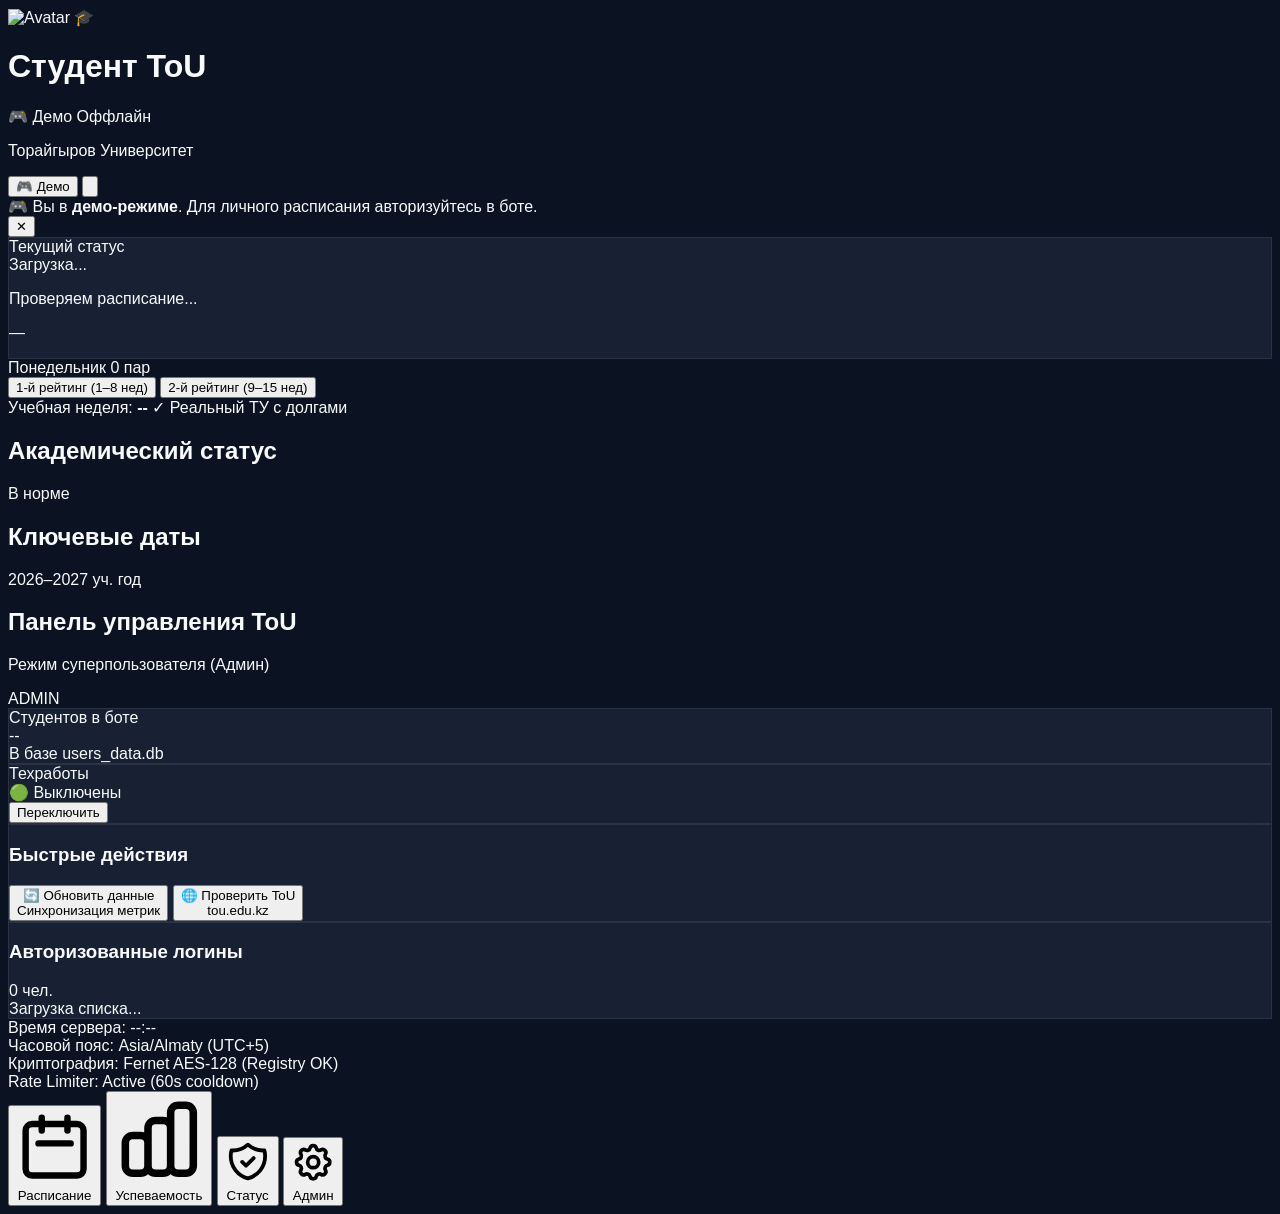
==== webapp/index.html @ a068010b "feat: add webapp server and frontend interface with mock data" ====
<!DOCTYPE html>
<html lang="ru" class="dark">
<head>
  <meta charset="UTF-8">
  <meta name="viewport" content="width=device-width, initial-scale=1.0, maximum-scale=1.0, user-scalable=no, viewport-fit=cover">
  <title>ToU Bot — Студенческий портал</title>
  
  <!-- Telegram WebApp JS SDK -->
  <script src="https://telegram.org/js/telegram-web-app.js"></script>

  <!-- Tailwind CSS CDN -->
  <script src="https://cdn.tailwindcss.com"></script>
  <script>
    tailwind.config = {
      darkMode: 'class',
      theme: {
        extend: {
          colors: {
            tgBg: 'var(--tg-theme-bg-color, #0f172a)',
            tgSecBg: 'var(--tg-theme-secondary-bg-color, #1e293b)',
            tgText: 'var(--tg-theme-text-color, #f8fafc)',
            tgHint: 'var(--tg-theme-hint-color, #94a3b8)',
            tgLink: 'var(--tg-theme-link-color, #10b981)',
            tgButton: 'var(--tg-theme-button-color, #10b981)',
            tgButtonText: 'var(--tg-theme-button-text-color, #ffffff)',
          }
        }
      }
    }
  </script>

  <style>
    /* Плавные переходы и стилизация под нативное мобильное приложение */
    body {
      background-color: var(--tg-theme-bg-color, #0b1322);
      color: var(--tg-theme-text-color, #f8fafc);
      font-family: -apple-system, BlinkMacSystemFont, "Segoe UI", Roboto, Helvetica, Arial, sans-serif;
      -webkit-tap-highlight-color: transparent;
      user-select: none;
    }
    .scrollbar-none::-webkit-scrollbar {
      display: none;
    }
    .scrollbar-none {
      -ms-overflow-style: none;
      scrollbar-width: none;
    }
    .glass-card {
      background: rgba(30, 41, 59, 0.7);
      backdrop-filter: blur(12px);
      border: 1px solid rgba(255, 255, 255, 0.08);
    }
    .glass-card-active {
      background: linear-gradient(135deg, rgba(16, 185, 129, 0.15), rgba(6, 95, 70, 0.25));
      border: 1px solid rgba(16, 185, 129, 0.4);
      box-shadow: 0 0 20px rgba(16, 185, 129, 0.15);
    }
  </style>
</head>
<body class="min-h-screen flex flex-col pb-20">

  <!-- ==================== ВЕРХНЯЯ ШАПКА ==================== -->
  <header class="sticky top-0 z-30 px-4 pt-3 pb-2 bg-slate-900/90 backdrop-blur-md border-b border-slate-800 flex items-center justify-between">
    <div class="flex items-center space-x-3">
      <div id="headerAvatarContainer" class="w-10 h-10 rounded-xl bg-gradient-to-tr from-emerald-600 to-teal-400 flex items-center justify-center shadow-lg shadow-emerald-500/20 overflow-hidden relative border border-emerald-400/30">
        <img id="headerAvatarImg" src="" alt="Avatar" class="w-full h-full object-cover hidden" />
        <span id="headerAvatarFallback" class="text-xl select-none">🎓</span>
      </div>
      <div>
        <div class="flex items-center space-x-1.5">
          <h1 class="font-bold text-base leading-tight text-white" id="headerStudentName">Студент ToU</h1>
          <span id="demoBadge" class="hidden text-[10px] font-bold px-2 py-0.5 rounded-full bg-emerald-500/20 text-emerald-300 border border-emerald-500/40">🎮 Демо</span>
          <span id="offlineBadge" class="hidden text-[10px] font-semibold px-1.5 py-0.5 rounded bg-amber-500/20 text-amber-300 border border-amber-500/30">Оффлайн</span>
        </div>
        <p class="text-xs text-slate-400" id="headerSubtext">Торайгыров Университет</p>
      </div>
    </div>
    <div class="flex items-center space-x-2">
      <button id="btnToggleDemo" class="text-[11px] font-semibold px-2.5 py-1.5 rounded-xl bg-slate-800 border border-slate-700/60 text-slate-300 hover:text-white active:scale-95 transition-all flex items-center space-x-1" title="Переключить режим Демо / Мой аккаунт">
        <span id="demoIcon">🎮</span>
        <span id="demoBtnLabel">Демо</span>
      </button>
      <button id="btnRefresh" class="w-9 h-9 rounded-xl bg-slate-800 border border-slate-700/60 flex items-center justify-center text-slate-300 active:scale-95 transition-all">
        <svg id="refreshIcon" class="w-4 h-4 transition-transform duration-500" fill="none" stroke="currentColor" viewBox="0 0 24 24">
          <path stroke-linecap="round" stroke-linejoin="round" stroke-width="2" d="M4 4v5h.582m15.356 2A8.001 8.001 0 004.582 9m0 0H9m11 11v-5h-.581m0 0a8.003 8.003 0 01-15.357-2m15.357 2H15"></path>
        </svg>
      </button>
    </div>
  </header>

  <!-- ==================== ГЛАВНЫЙ КОНТЕНТ ==================== -->
  <main class="flex-1 px-4 pt-3 space-y-4 max-w-lg mx-auto w-full">

    <!-- ДЕМО-ПЛАШКА (ВИДНА ТОЛЬКО В ДЕМО-РЕЖИМЕ) -->
    <div id="demoNoticeBanner" class="hidden rounded-xl p-2.5 bg-gradient-to-r from-emerald-950/70 via-slate-900 to-slate-900 border border-emerald-500/40 flex items-center justify-between text-xs">
      <div class="flex items-center space-x-2 text-emerald-300">
        <span>🎮</span>
        <span class="text-[11px]">Вы в <b>демо-режиме</b>. Для личного расписания авторизуйтесь в боте.</span>
      </div>
      <button id="btnCloseDemoBanner" class="text-slate-400 hover:text-white px-1">✕</button>
    </div>

    <!-- БАННЕР ТЕКУЩЕЙ ПАРЫ (LIVE WIDGET) -->
    <div id="liveWidget" class="rounded-2xl p-4 glass-card transition-all">
      <div class="flex items-center justify-between mb-2">
        <div class="flex items-center space-x-2">
          <span class="flex h-2.5 w-2.5 relative">
            <span id="livePing" class="animate-ping absolute inline-flex h-full w-full rounded-full bg-emerald-400 opacity-75"></span>
            <span id="liveDot" class="relative inline-flex rounded-full h-2.5 w-2.5 bg-emerald-500"></span>
          </span>
          <span id="liveStatusTitle" class="text-xs font-semibold uppercase tracking-wider text-emerald-400">Текущий статус</span>
        </div>
        <span id="liveTimerBadge" class="text-xs font-medium px-2 py-0.5 rounded-full bg-slate-800 text-slate-300 border border-slate-700/60">Загрузка...</span>
      </div>
      <div id="liveMainContent">
        <p class="text-sm font-medium text-white" id="liveLessonTitle">Проверяем расписание...</p>
        <p class="text-xs text-slate-400 mt-1" id="liveLessonMeta">—</p>
      </div>
    </div>

    <!-- ТАБ 1: РАСПИСАНИЕ -->
    <section id="tabSchedule" class="tab-content space-y-3">
      <!-- Горизонтальная лента дней недели (Пн, Вт, Ср, Чт, Пт, Сб) -->
      <div class="flex space-x-2 overflow-x-auto scrollbar-none py-1 -mx-1 px-1" id="weekDaySelector">
        <!-- Кнопки дней генерируются динамически в app.js -->
      </div>

      <!-- Заголовок выбранного дня -->
      <div class="flex items-center justify-between text-xs text-slate-400 pt-1 px-1">
        <span id="selectedDayLabel" class="font-semibold text-slate-200">Понедельник</span>
        <span id="lessonsCountLabel">0 пар</span>
      </div>

      <!-- Список занятий выбранного дня -->
      <div id="lessonsList" class="space-y-2.5">
        <!-- Карточки пар генерируются динамически -->
      </div>
    </section>

    <!-- ТАБ 2: УСПЕВАЕМОСТЬ -->
    <section id="tabGrades" class="tab-content space-y-3 hidden">
      <!-- Переключатель рейтинга (1 рейтинг / 2 рейтинг) -->
      <div class="flex p-1 bg-slate-800/80 rounded-xl border border-slate-700/60">
        <button id="btnPart1" class="flex-1 py-1.5 text-xs font-semibold rounded-lg transition-all bg-emerald-500 text-white shadow-sm">
          1-й рейтинг (1–8 нед)
        </button>
        <button id="btnPart2" class="flex-1 py-1.5 text-xs font-semibold rounded-lg transition-all text-slate-400 hover:text-white">
          2-й рейтинг (9–15 нед)
        </button>
      </div>

      <!-- Информационная плашка текущей недели -->
      <div class="flex items-center justify-between text-xs px-2 py-2 rounded-xl bg-slate-800/40 border border-slate-800 text-slate-400">
        <span>Учебная неделя: <strong class="text-white" id="currentWeekNum">--</strong></span>
        <span class="text-[11px] text-emerald-400">✓ Реальный ТУ с долгами</span>
      </div>

      <!-- Список дисциплин -->
      <div id="gradesList" class="space-y-3">
        <!-- Карточки оценок генерируются динамически -->
      </div>
    </section>

    <!-- ТАБ 3: АКАДЕМИЧЕСКИЙ СТАТУС И ДАТЫ -->
    <section id="tabStatus" class="tab-content space-y-4 hidden">
      <!-- Блок статуса -->
      <div>
        <div class="flex items-center justify-between mb-2 px-1">
          <h2 class="text-xs font-bold uppercase tracking-wider text-slate-400">Академический статус</h2>
          <span id="statusOverallBadge" class="text-xs font-medium px-2 py-0.5 rounded-full bg-emerald-500/20 text-emerald-400 border border-emerald-500/30">В норме</span>
        </div>
        <div id="academicChecksGrid" class="grid grid-cols-2 gap-2">
          <!-- Карточки допуска, задолженностей, флюорографии -->
        </div>
      </div>

      <!-- Ключевые даты семестра -->
      <div>
        <div class="flex items-center justify-between mb-2 px-1">
          <h2 class="text-xs font-bold uppercase tracking-wider text-slate-400">Ключевые даты</h2>
          <span id="keyDatesAcademicYear" class="text-[11px] text-slate-500">2026–2027 уч. год</span>
        </div>
        <div id="keyDatesList" class="space-y-2">
          <!-- Таймлайн дат -->
        </div>
      </div>
    </section>

    <!-- ТАБ 4: ПАНЕЛЬ АДМИНИСТРАТОРА (Только для ADMIN_IDS) -->
    <section id="tabAdmin" class="tab-content space-y-4 hidden">
      <!-- Заголовок панели -->
      <div class="flex items-center justify-between px-1">
        <div>
          <h2 class="text-xs font-bold uppercase tracking-wider text-slate-400">Панель управления ToU</h2>
          <p class="text-[11px] text-emerald-400 font-medium">Режим суперпользователя (Админ)</p>
        </div>
        <span class="px-2 py-0.5 rounded text-[10px] font-mono bg-indigo-500/20 text-indigo-300 border border-indigo-500/30">ADMIN</span>
      </div>

      <!-- Метрики пользователей и сервера -->
      <div class="grid grid-cols-2 gap-3">
        <div class="p-3.5 rounded-2xl glass-card border border-slate-800">
          <div class="text-[11px] text-slate-400">Студентов в боте</div>
          <div class="text-2xl font-bold text-white mt-1" id="adminUsersCount">--</div>
          <div class="text-[10px] text-slate-500 mt-0.5">В базе users_data.db</div>
        </div>
        <div class="p-3.5 rounded-2xl glass-card border border-slate-800">
          <div class="text-[11px] text-slate-400">Техработы</div>
          <div class="text-xs font-bold mt-1.5" id="adminMaintBadge">
            <span class="text-emerald-400">🟢 Выключены</span>
          </div>
          <button id="adminToggleMaintBtn" class="mt-2 w-full py-1 text-[11px] font-semibold rounded-lg transition-all bg-slate-800 hover:bg-slate-700 text-slate-200 border border-slate-700">
            Переключить
          </button>
        </div>
      </div>

      <!-- Быстрые действия -->
      <div class="p-4 rounded-2xl glass-card space-y-3 border border-slate-800">
        <h3 class="text-xs font-bold uppercase tracking-wider text-slate-400">Быстрые действия</h3>
        <div class="grid grid-cols-2 gap-2 text-xs">
          <button id="adminRefreshStatsBtn" class="p-2.5 rounded-xl bg-slate-800/80 hover:bg-slate-700/80 border border-slate-700/70 text-left transition-all">
            <div class="font-semibold text-white">🔄 Обновить данные</div>
            <div class="text-[10px] text-slate-400 mt-0.5">Синхронизация метрик</div>
          </button>
          <button id="adminPingPortalBtn" class="p-2.5 rounded-xl bg-slate-800/80 hover:bg-slate-700/80 border border-slate-700/70 text-left transition-all">
            <div class="font-semibold text-white">🌐 Проверить ToU</div>
            <div class="text-[10px] text-slate-400 mt-0.5">tou.edu.kz</div>
          </button>
        </div>
        <div id="adminPortalPingResult" class="hidden text-[11px] p-2 rounded-lg bg-slate-900/80 border border-slate-800 font-mono"></div>
      </div>

      <!-- Список авторизованных пользователей -->
      <div class="p-4 rounded-2xl glass-card space-y-2 border border-slate-800">
        <div class="flex items-center justify-between">
          <h3 class="text-xs font-bold uppercase tracking-wider text-slate-400">Авторизованные логины</h3>
          <span class="text-[10px] text-slate-500" id="adminLoginsTotal">0 чел.</span>
        </div>
        <div id="adminLoginsList" class="space-y-1 text-xs text-slate-300 max-h-40 overflow-y-auto pr-1">
          <div class="text-slate-500 italic text-[11px]">Загрузка списка...</div>
        </div>
      </div>

      <!-- Системная информация -->
      <div class="p-3.5 rounded-2xl bg-slate-900/60 border border-slate-800/80 text-[11px] text-slate-400 space-y-1.5">
        <div class="flex justify-between"><span>Время сервера:</span> <span class="font-mono text-slate-200" id="adminServerTime">--:--</span></div>
        <div class="flex justify-between"><span>Часовой пояс:</span> <span class="font-mono text-slate-200">Asia/Almaty (UTC+5)</span></div>
        <div class="flex justify-between"><span>Криптография:</span> <span class="font-mono text-emerald-400">Fernet AES-128 (Registry OK)</span></div>
        <div class="flex justify-between"><span>Rate Limiter:</span> <span class="font-mono text-emerald-400">Active (60s cooldown)</span></div>
      </div>
    </section>

  </main>

  <!-- ==================== НИЖНЯЯ ПАНЕЛЬ НАВИГАЦИИ (TAB BAR) ==================== -->
  <nav class="fixed bottom-0 left-0 right-0 z-30 bg-slate-900/95 backdrop-blur-lg border-t border-slate-800/80 px-4 py-2">
    <div class="max-w-lg mx-auto flex items-center justify-around">
      <button class="nav-tab active flex flex-col items-center space-y-1 text-emerald-400" data-tab="tabSchedule">
        <svg class="w-6 h-6" fill="none" stroke="currentColor" viewBox="0 0 24 24">
          <path stroke-linecap="round" stroke-linejoin="round" stroke-width="2" d="M8 7V3m8 4V3m-9 8h10M5 21h14a2 2 0 002-2V7a2 2 0 00-2-2H5a2 2 0 00-2 2v12a2 2 0 002 2z"></path>
        </svg>
        <span class="text-[10px] font-medium">Расписание</span>
      </button>

      <button class="nav-tab flex flex-col items-center space-y-1 text-slate-400 hover:text-slate-200" data-tab="tabGrades">
        <svg class="w-6 h-6" fill="none" stroke="currentColor" viewBox="0 0 24 24">
          <path stroke-linecap="round" stroke-linejoin="round" stroke-width="2" d="M9 19v-6a2 2 0 00-2-2H5a2 2 0 00-2 2v6a2 2 0 002 2h2a2 2 0 002-2zm0 0V9a2 2 0 012-2h2a2 2 0 012 2v10m-6 0a2 2 0 002 2h2a2 2 0 002-2m0 0V5a2 2 0 012-2h2a2 2 0 012 2v14a2 2 0 01-2 2h-2a2 2 0 01-2-2z"></path>
        </svg>
        <span class="text-[10px] font-medium">Успеваемость</span>
      </button>

      <button class="nav-tab flex flex-col items-center space-y-1 text-slate-400 hover:text-slate-200" data-tab="tabStatus">
        <svg class="w-6 h-6" fill="none" stroke="currentColor" viewBox="0 0 24 24">
          <path stroke-linecap="round" stroke-linejoin="round" stroke-width="2" d="M9 12l2 2 4-4m5.618-4.016A11.955 11.955 0 0112 2.944a11.955 11.955 0 01-8.618 3.04A12.02 12.02 0 003 9c0 5.591 3.824 10.29 9 11.622 5.176-1.332 9-6.03 9-11.622 0-1.042-.133-2.052-.382-3.016z"></path>
        </svg>
        <span class="text-[10px] font-medium">Статус</span>
      </button>

      <!-- Кнопка Панели Админа (отображается только для ADMIN_IDS) -->
      <button id="navTabAdmin" class="nav-tab hidden flex flex-col items-center space-y-1 text-slate-400 hover:text-slate-200" data-tab="tabAdmin">
        <svg class="w-6 h-6" fill="none" stroke="currentColor" viewBox="0 0 24 24">
          <path stroke-linecap="round" stroke-linejoin="round" stroke-width="2" d="M10.325 4.317c.426-1.756 2.924-1.756 3.35 0a1.724 1.724 0 002.573 1.066c1.543-.94 3.31.826 2.37 2.37a1.724 1.724 0 001.065 2.572c1.756.426 1.756 2.924 0 3.35a1.724 1.724 0 00-1.066 2.573c.94 1.543-.826 3.31-2.37 2.37a1.724 1.724 0 00-2.572 1.065c-.426 1.756-2.924 1.756-3.35 0a1.724 1.724 0 00-2.573-1.066c-1.543.94-3.31-.826-2.37-2.37a1.724 1.724 0 00-1.065-2.572c-1.756-.426-1.756-2.924 0-3.35a1.724 1.724 0 001.066-2.573c-.94-1.543.826-3.31 2.37-2.37.996.608 2.296.07 2.572-1.065z"></path>
          <path stroke-linecap="round" stroke-linejoin="round" stroke-width="2" d="M15 12a3 3 0 11-6 0 3 3 0 016 0z"></path>
        </svg>
        <span class="text-[10px] font-medium">Админ</span>
      </button>
    </div>
  </nav>

  <!-- Скрипт демо-данных (фолбэк для локального тестирования в браузере без бэкенда) -->
  <script src="/static/mock_data.js"></script>
  <!-- Основная логика приложения -->
  <script src="/static/app.js"></script>
</body>
</html>
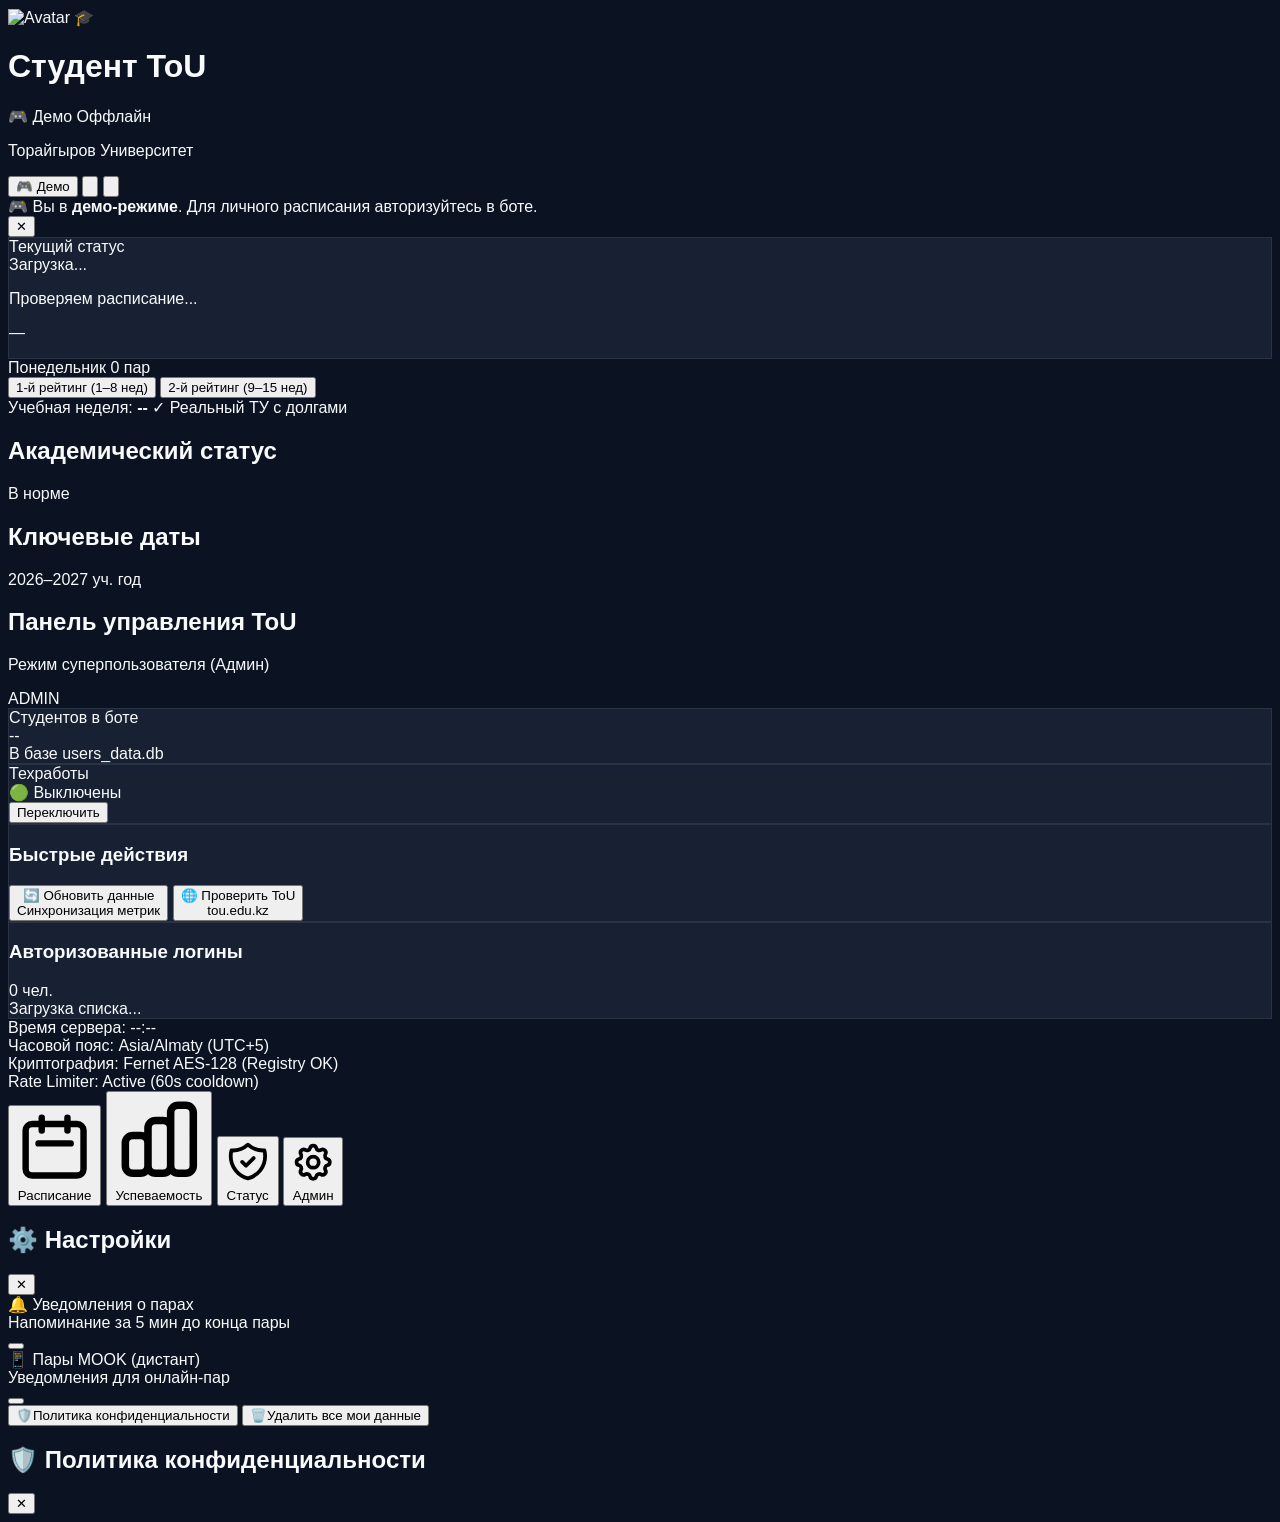
==== commit b8bf1547: "feat: move settings to Mini App header and clean up main menu" ====
--- a/webapp/index.html
+++ b/webapp/index.html
@@ -80,6 +80,12 @@
         <span id="demoIcon">🎮</span>
         <span id="demoBtnLabel">Демо</span>
       </button>
+      <button id="btnSettings" class="w-9 h-9 rounded-xl bg-slate-800 border border-slate-700/60 flex items-center justify-center text-slate-300 active:scale-95 transition-all" title="Настройки">
+        <svg class="w-4 h-4" fill="none" stroke="currentColor" viewBox="0 0 24 24">
+          <path stroke-linecap="round" stroke-linejoin="round" stroke-width="2" d="M10.325 4.317c.426-1.756 2.924-1.756 3.35 0a1.724 1.724 0 002.573 1.066c1.543-.94 3.31.826 2.37 2.37a1.724 1.724 0 001.065 2.572c1.756.426 1.756 2.924 0 3.35a1.724 1.724 0 00-1.066 2.573c.94 1.543-.826 3.31-2.37 2.37a1.724 1.724 0 00-2.572 1.065c-.426 1.756-2.924 1.756-3.35 0a1.724 1.724 0 00-2.573-1.066c-1.543.94-3.31-.826-2.37-2.37a1.724 1.724 0 00-1.065-2.572c-1.756-.426-1.756-2.924 0-3.35a1.724 1.724 0 001.066-2.573c-.94-1.543.826-3.31 2.37-2.37.996.608 2.296.07 2.572-1.065z"></path>
+          <path stroke-linecap="round" stroke-linejoin="round" stroke-width="2" d="M15 12a3 3 0 11-6 0 3 3 0 016 0z"></path>
+        </svg>
+      </button>
       <button id="btnRefresh" class="w-9 h-9 rounded-xl bg-slate-800 border border-slate-700/60 flex items-center justify-center text-slate-300 active:scale-95 transition-all">
         <svg id="refreshIcon" class="w-4 h-4 transition-transform duration-500" fill="none" stroke="currentColor" viewBox="0 0 24 24">
           <path stroke-linecap="round" stroke-linejoin="round" stroke-width="2" d="M4 4v5h.582m15.356 2A8.001 8.001 0 004.582 9m0 0H9m11 11v-5h-.581m0 0a8.003 8.003 0 01-15.357-2m15.357 2H15"></path>
@@ -292,6 +298,55 @@
   <script src="/static/mock_data.js"></script>
   <!-- Основная логика приложения -->
   <script src="/static/app.js"></script>
+
+  <!-- ==================== SETTINGS MODAL ==================== -->
+  <div id="settingsModal" class="hidden fixed inset-0 z-50 flex items-end justify-center bg-black/60 backdrop-blur-sm">
+    <div class="w-full max-w-lg bg-slate-900 border border-slate-700/80 rounded-t-3xl p-5 space-y-4">
+      <div class="flex items-center justify-between">
+        <h2 class="text-base font-bold text-white">⚙️ Настройки</h2>
+        <button id="btnCloseSettings" class="w-8 h-8 rounded-xl bg-slate-800 flex items-center justify-center text-slate-400 active:scale-95 transition-all">✕</button>
+      </div>
+      <!-- Toggle: Уведомления о парах -->
+      <div class="flex items-center justify-between p-3.5 rounded-xl bg-slate-800/60 border border-slate-700/40">
+        <div>
+          <div class="font-semibold text-sm text-white">🔔 Уведомления о парах</div>
+          <div class="text-xs text-slate-400 mt-0.5">Напоминание за 5 мин до конца пары</div>
+        </div>
+        <button id="toggleNotifications" class="w-12 h-6 rounded-full transition-colors duration-200 bg-slate-600 relative flex-shrink-0">
+          <span id="toggleNotificationsThumb" class="absolute top-0.5 left-0.5 w-5 h-5 rounded-full bg-white shadow transition-transform duration-200"></span>
+        </button>
+      </div>
+      <!-- Toggle: MOOK (показывается только при включённых уведомлениях) -->
+      <div id="mookToggleRow" class="flex items-center justify-between p-3.5 rounded-xl bg-slate-800/60 border border-slate-700/40">
+        <div>
+          <div class="font-semibold text-sm text-white">📱 Пары MOOK (дистант)</div>
+          <div class="text-xs text-slate-400 mt-0.5">Уведомления для онлайн-пар</div>
+        </div>
+        <button id="toggleMook" class="w-12 h-6 rounded-full transition-colors duration-200 bg-slate-600 relative flex-shrink-0">
+          <span id="toggleMookThumb" class="absolute top-0.5 left-0.5 w-5 h-5 rounded-full bg-white shadow transition-transform duration-200"></span>
+        </button>
+      </div>
+      <!-- Политика конфиденциальности -->
+      <button id="btnPrivacyPolicy" class="w-full text-left p-3.5 rounded-xl bg-slate-800/60 border border-slate-700/40 text-sm font-semibold text-slate-200 active:scale-[0.98] transition-all flex items-center space-x-2">
+        <span>🛡️</span><span>Политика конфиденциальности</span>
+      </button>
+      <!-- Удалить данные -->
+      <button id="btnDeleteAccount" class="w-full text-left p-3.5 rounded-xl bg-red-950/40 border border-red-800/40 text-sm font-semibold text-red-400 active:scale-[0.98] transition-all flex items-center space-x-2">
+        <span>🗑️</span><span>Удалить все мои данные</span>
+      </button>
+    </div>
+  </div>
+
+  <!-- ==================== PRIVACY POLICY MODAL ==================== -->
+  <div id="privacyPolicyModal" class="hidden fixed inset-0 z-50 flex items-end justify-center bg-black/60 backdrop-blur-sm">
+    <div class="w-full max-w-lg bg-slate-900 border border-slate-700/80 rounded-t-3xl p-5 space-y-3 max-h-[80vh] overflow-y-auto">
+      <div class="flex items-center justify-between">
+        <h2 class="text-base font-bold text-white">🛡️ Политика конфиденциальности</h2>
+        <button id="btnClosePrivacy" class="w-8 h-8 rounded-xl bg-slate-800 flex items-center justify-center text-slate-400 active:scale-95 transition-all">✕</button>
+      </div>
+      <div id="privacyPolicyText" class="text-xs text-slate-300 whitespace-pre-wrap leading-relaxed"></div>
+    </div>
+  </div>
 </body>
 </html>
 
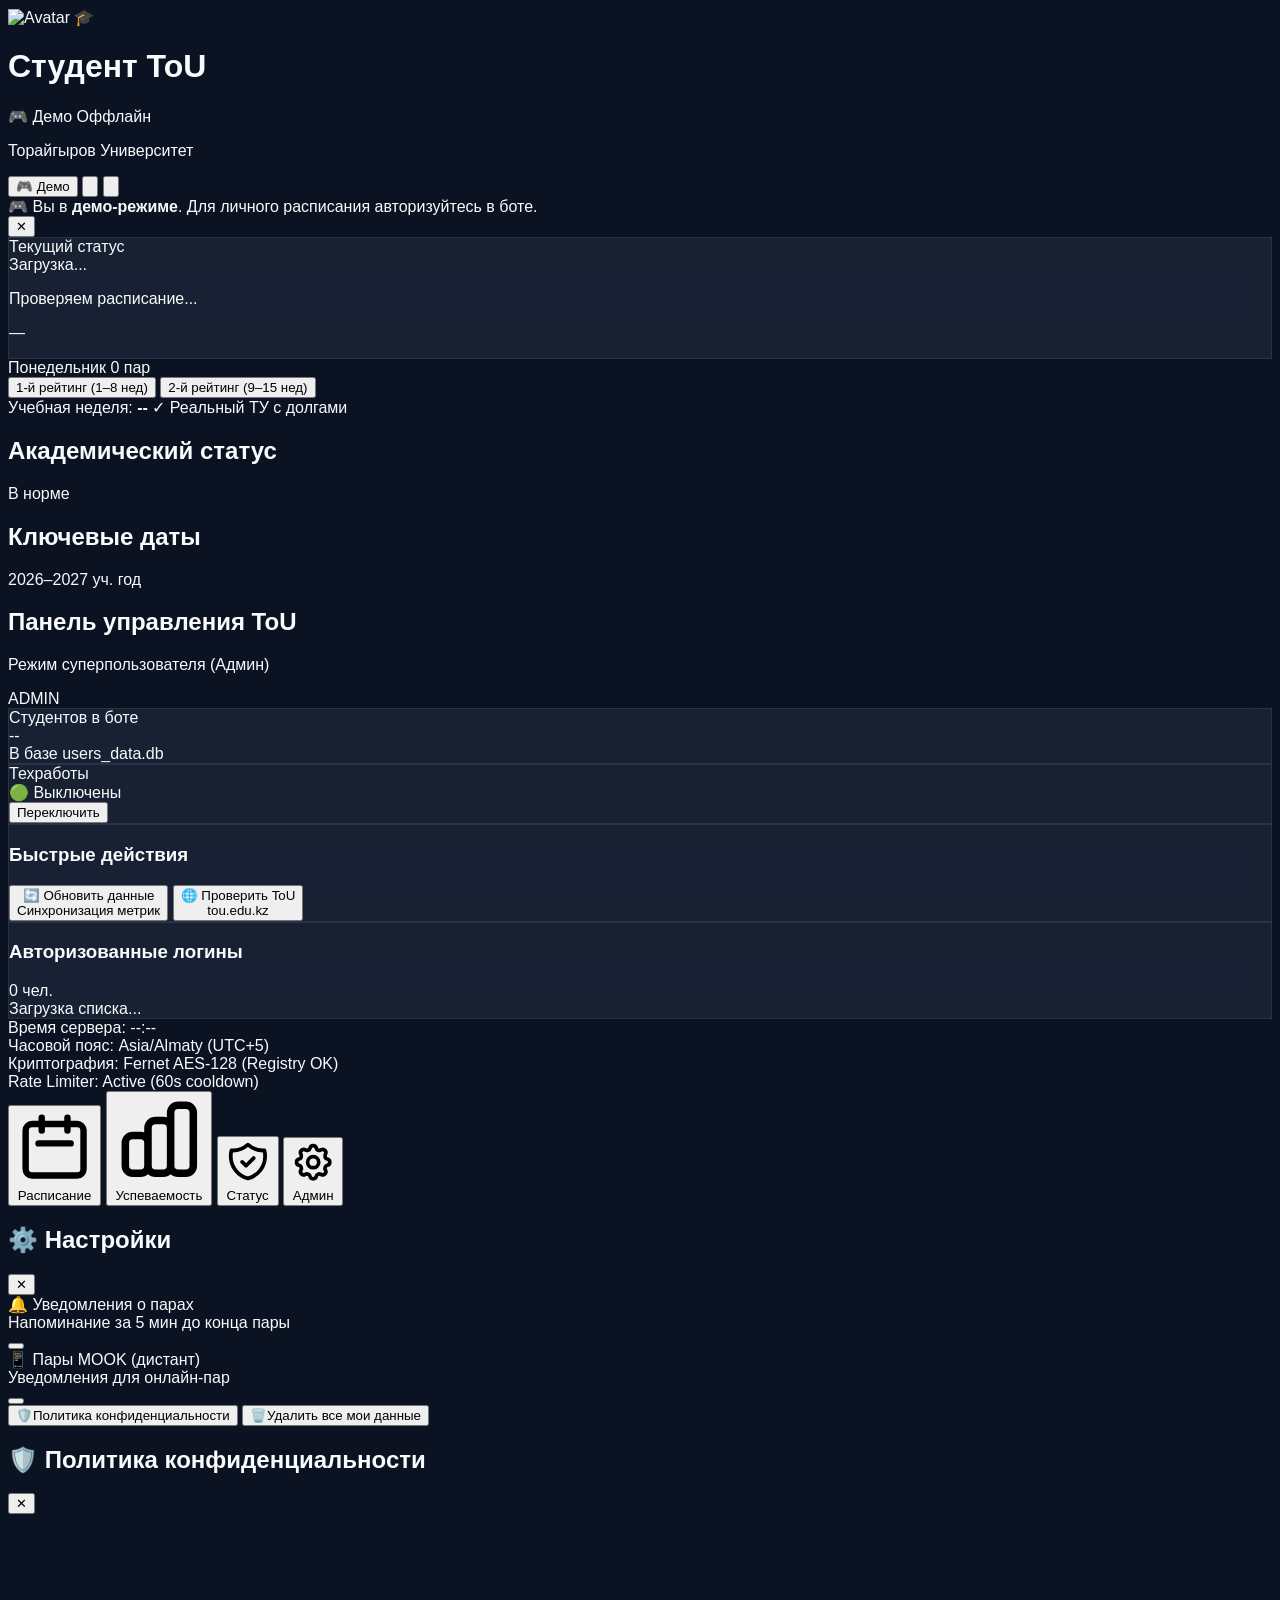
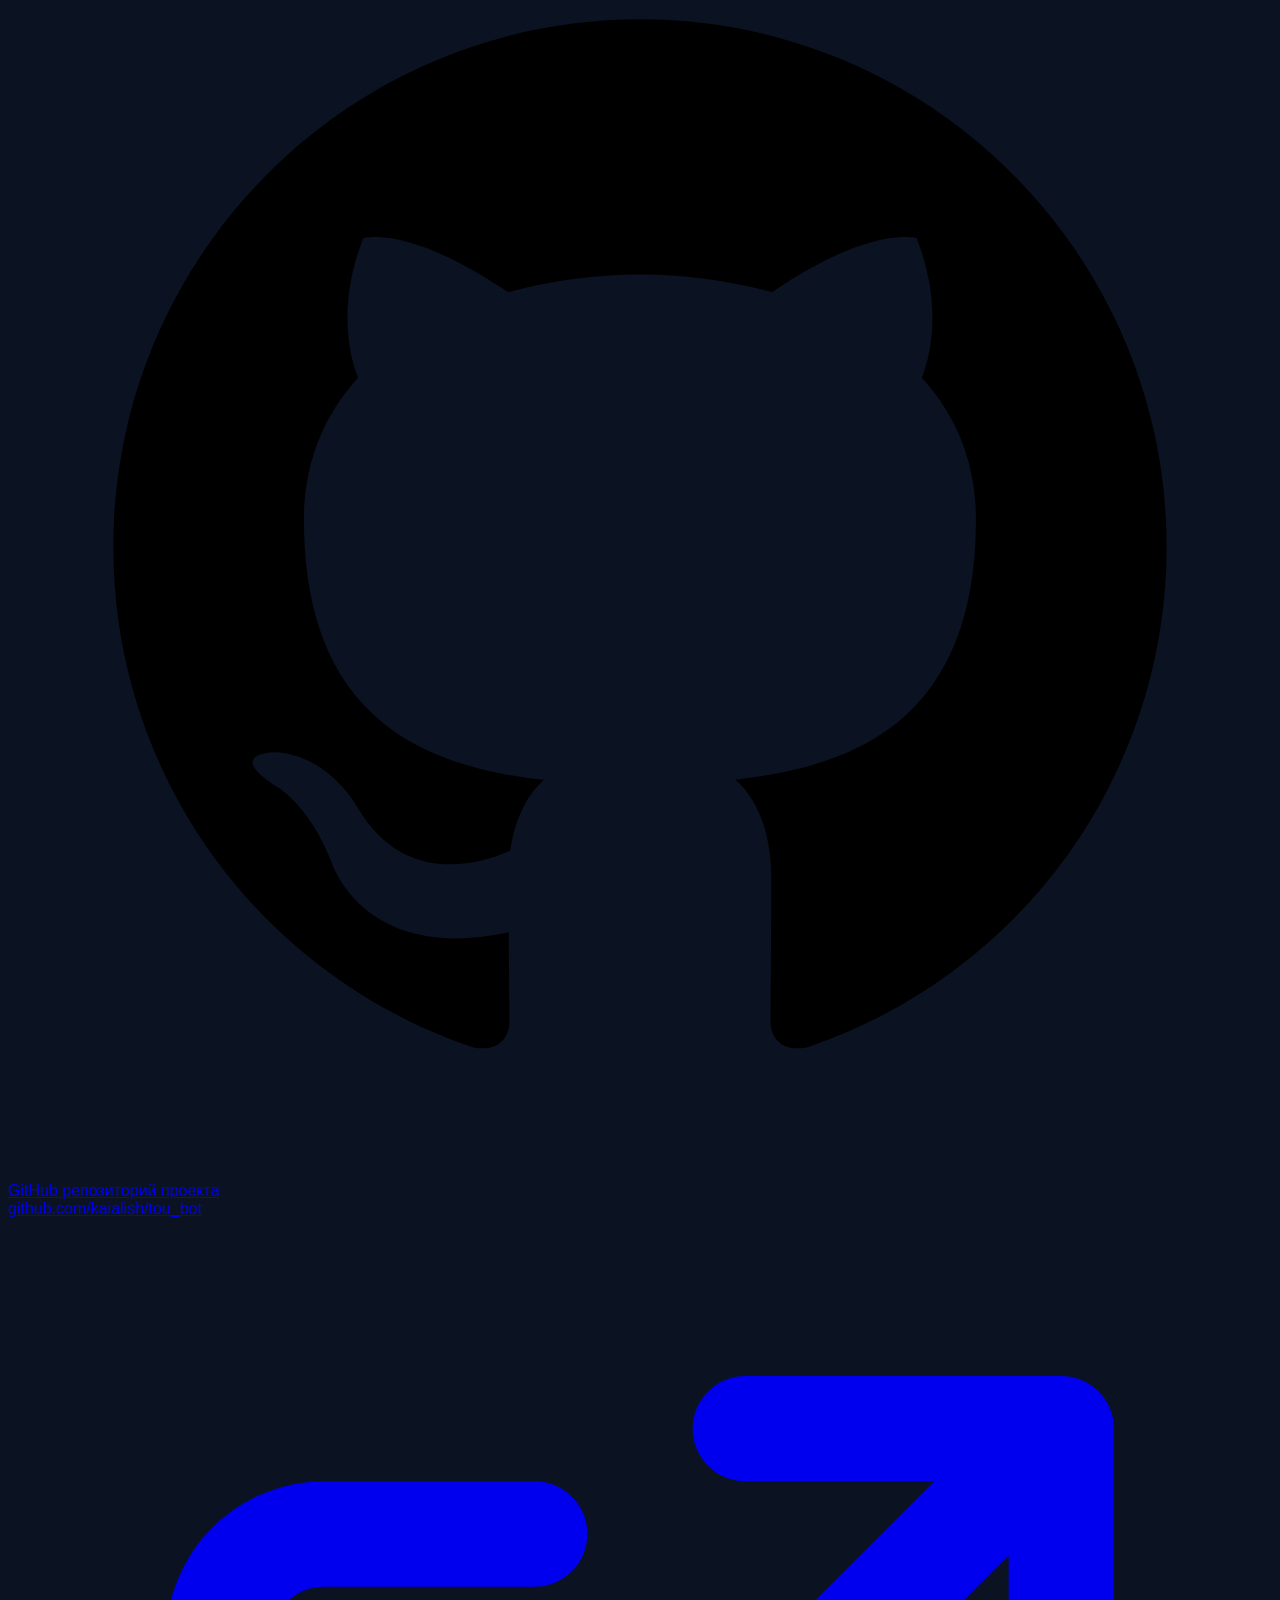
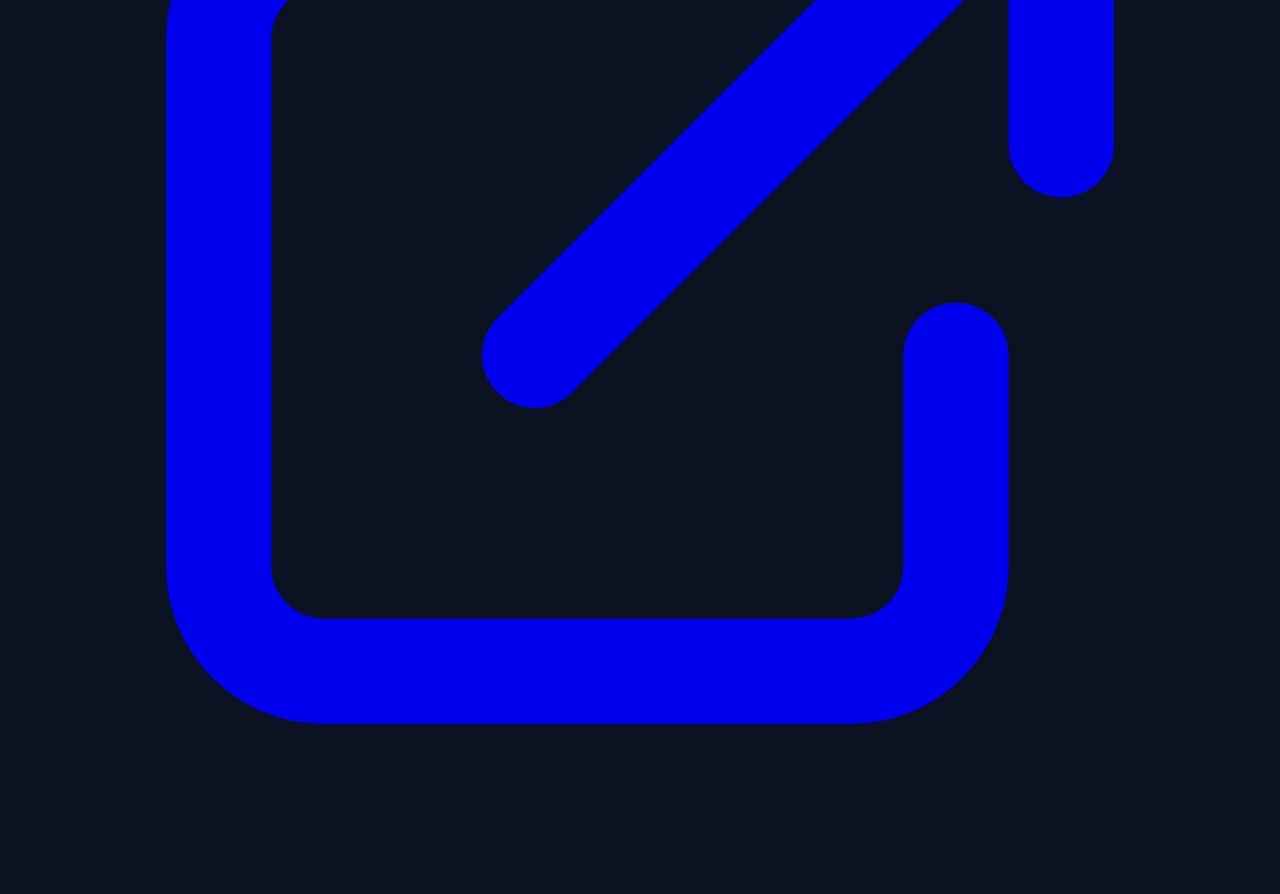
==== commit 42e5da12: "feat: add webapp interface and text utilities for bot" ====
--- a/webapp/index.html
+++ b/webapp/index.html
@@ -345,6 +345,21 @@
         <button id="btnClosePrivacy" class="w-8 h-8 rounded-xl bg-slate-800 flex items-center justify-center text-slate-400 active:scale-95 transition-all">✕</button>
       </div>
       <div id="privacyPolicyText" class="text-xs text-slate-300 whitespace-pre-wrap leading-relaxed"></div>
+      <!-- Кнопка перехода в GitHub репозиторий -->
+      <a id="privacyGithubLink" href="https://github.com/kaialish/tou_bot" target="_blank" rel="noopener noreferrer" class="flex items-center justify-between p-3 rounded-xl bg-slate-800/90 border border-slate-700/80 hover:bg-slate-800 text-xs text-white transition-all group mt-2">
+        <div class="flex items-center space-x-2.5">
+          <svg class="w-4 h-4 text-emerald-400 fill-current flex-shrink-0" viewBox="0 0 24 24">
+            <path fill-rule="evenodd" clip-rule="evenodd" d="M12 2C6.477 2 2 6.484 2 12.017c0 4.425 2.865 8.18 6.839 9.504.5.092.682-.217.682-.483 0-.237-.008-.868-.013-1.703-2.782.605-3.369-1.343-3.369-1.343-.454-1.158-1.11-1.466-1.11-1.466-.908-.62.069-.608.069-.608 1.003.07 1.53 1.032 1.53 1.032.892 1.53 2.341 1.088 2.91.832.092-.647.35-1.088.636-1.338-2.22-.253-4.555-1.113-4.555-4.951 0-1.093.39-1.988 1.029-2.688-.103-.253-.446-1.272.098-2.65 0 0 .84-.27 2.75 1.026A9.564 9.564 0 0112 6.844c.85.004 1.705.115 2.504.337 1.909-1.296 2.747-1.027 2.747-1.027.546 1.379.202 2.398.1 2.651.64.7 1.028 1.595 1.028 2.688 0 3.848-2.339 4.695-4.566 4.943.359.309.678.92.678 1.855 0 1.338-.012 2.419-.012 2.747 0 .268.18.58.688.482A10.019 10.019 0 0022 12.017C22 6.484 17.522 2 12 2z"></path>
+          </svg>
+          <div class="text-left">
+            <div class="font-semibold text-slate-200 group-hover:text-emerald-400 transition-colors">GitHub репозиторий проекта</div>
+            <div class="text-[11px] text-slate-400">github.com/kaialish/tou_bot</div>
+          </div>
+        </div>
+        <svg class="w-4 h-4 text-slate-400 group-hover:text-white transition-colors flex-shrink-0" fill="none" stroke="currentColor" viewBox="0 0 24 24">
+          <path stroke-linecap="round" stroke-linejoin="round" stroke-width="2" d="M10 6H6a2 2 0 00-2 2v10a2 2 0 002 2h10a2 2 0 002-2v-4M14 4h6m0 0v6m0-6L10 14"></path>
+        </svg>
+      </a>
     </div>
   </div>
 </body>
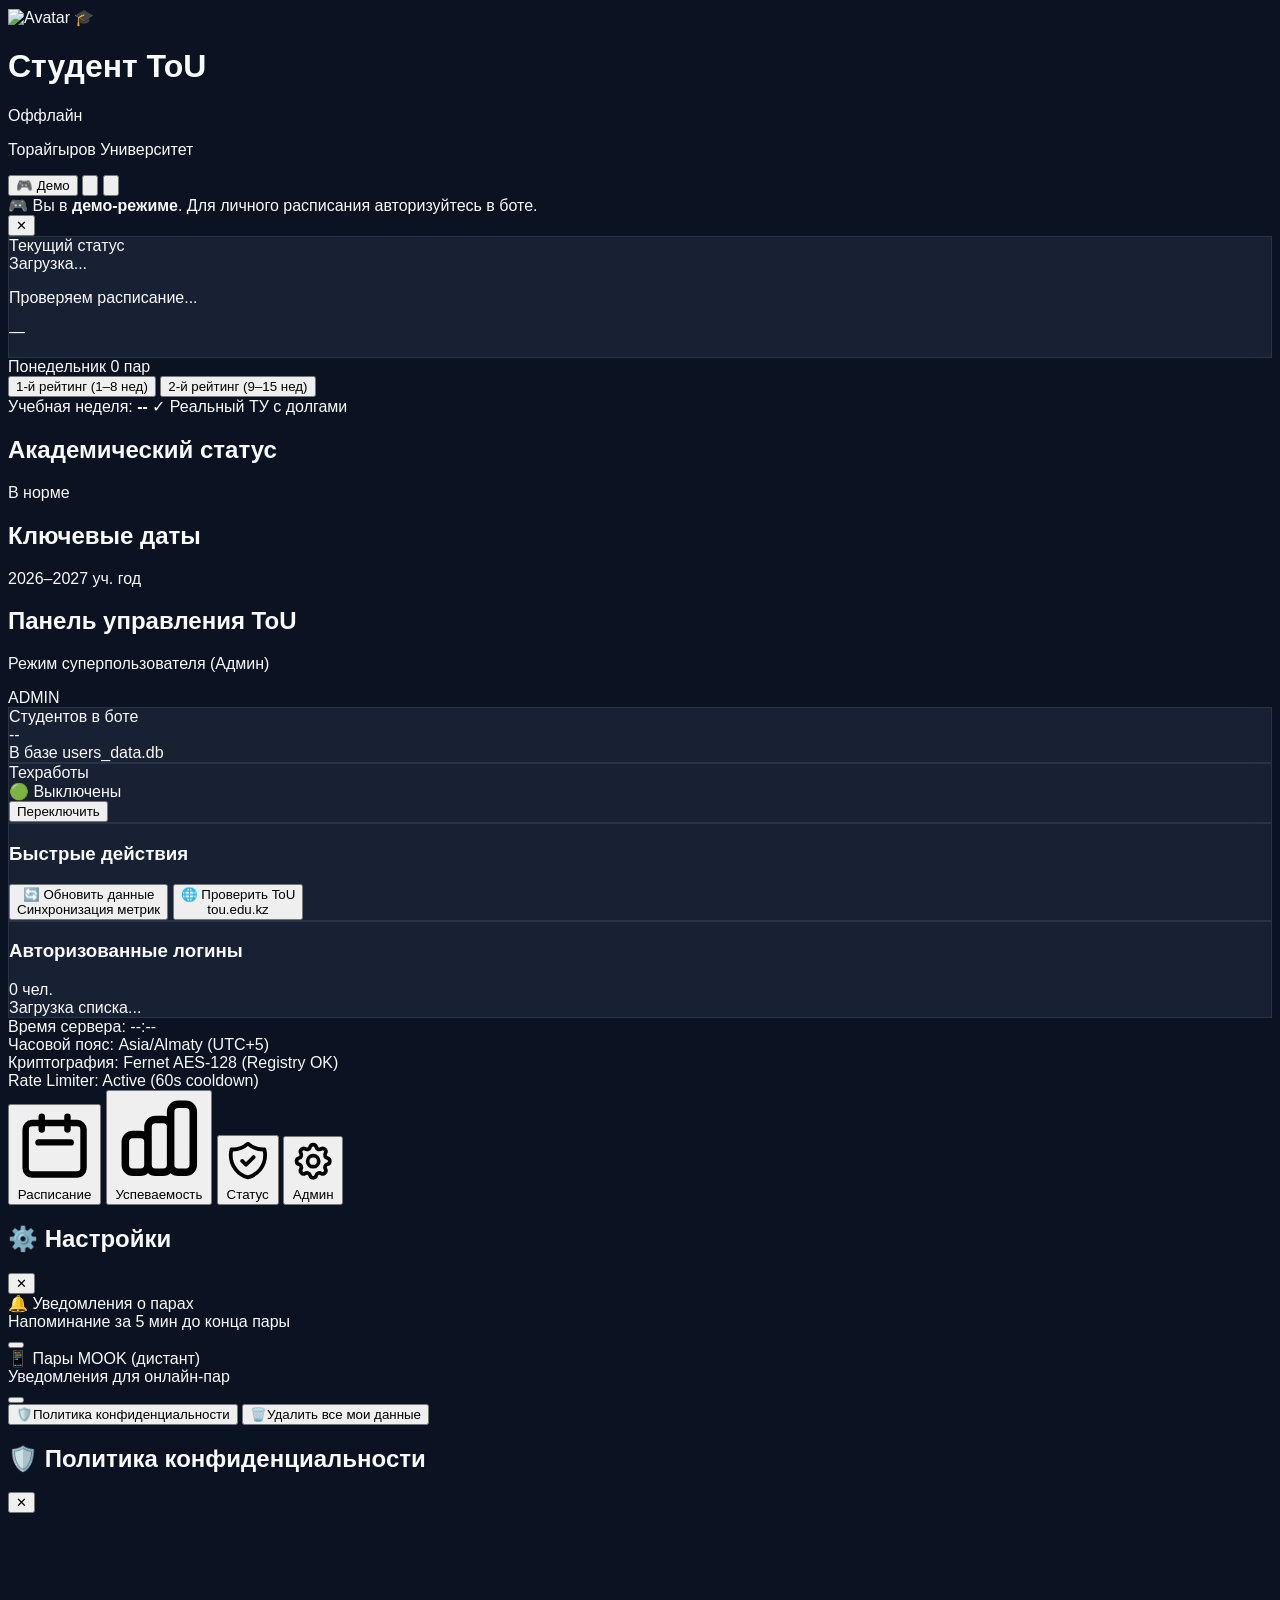
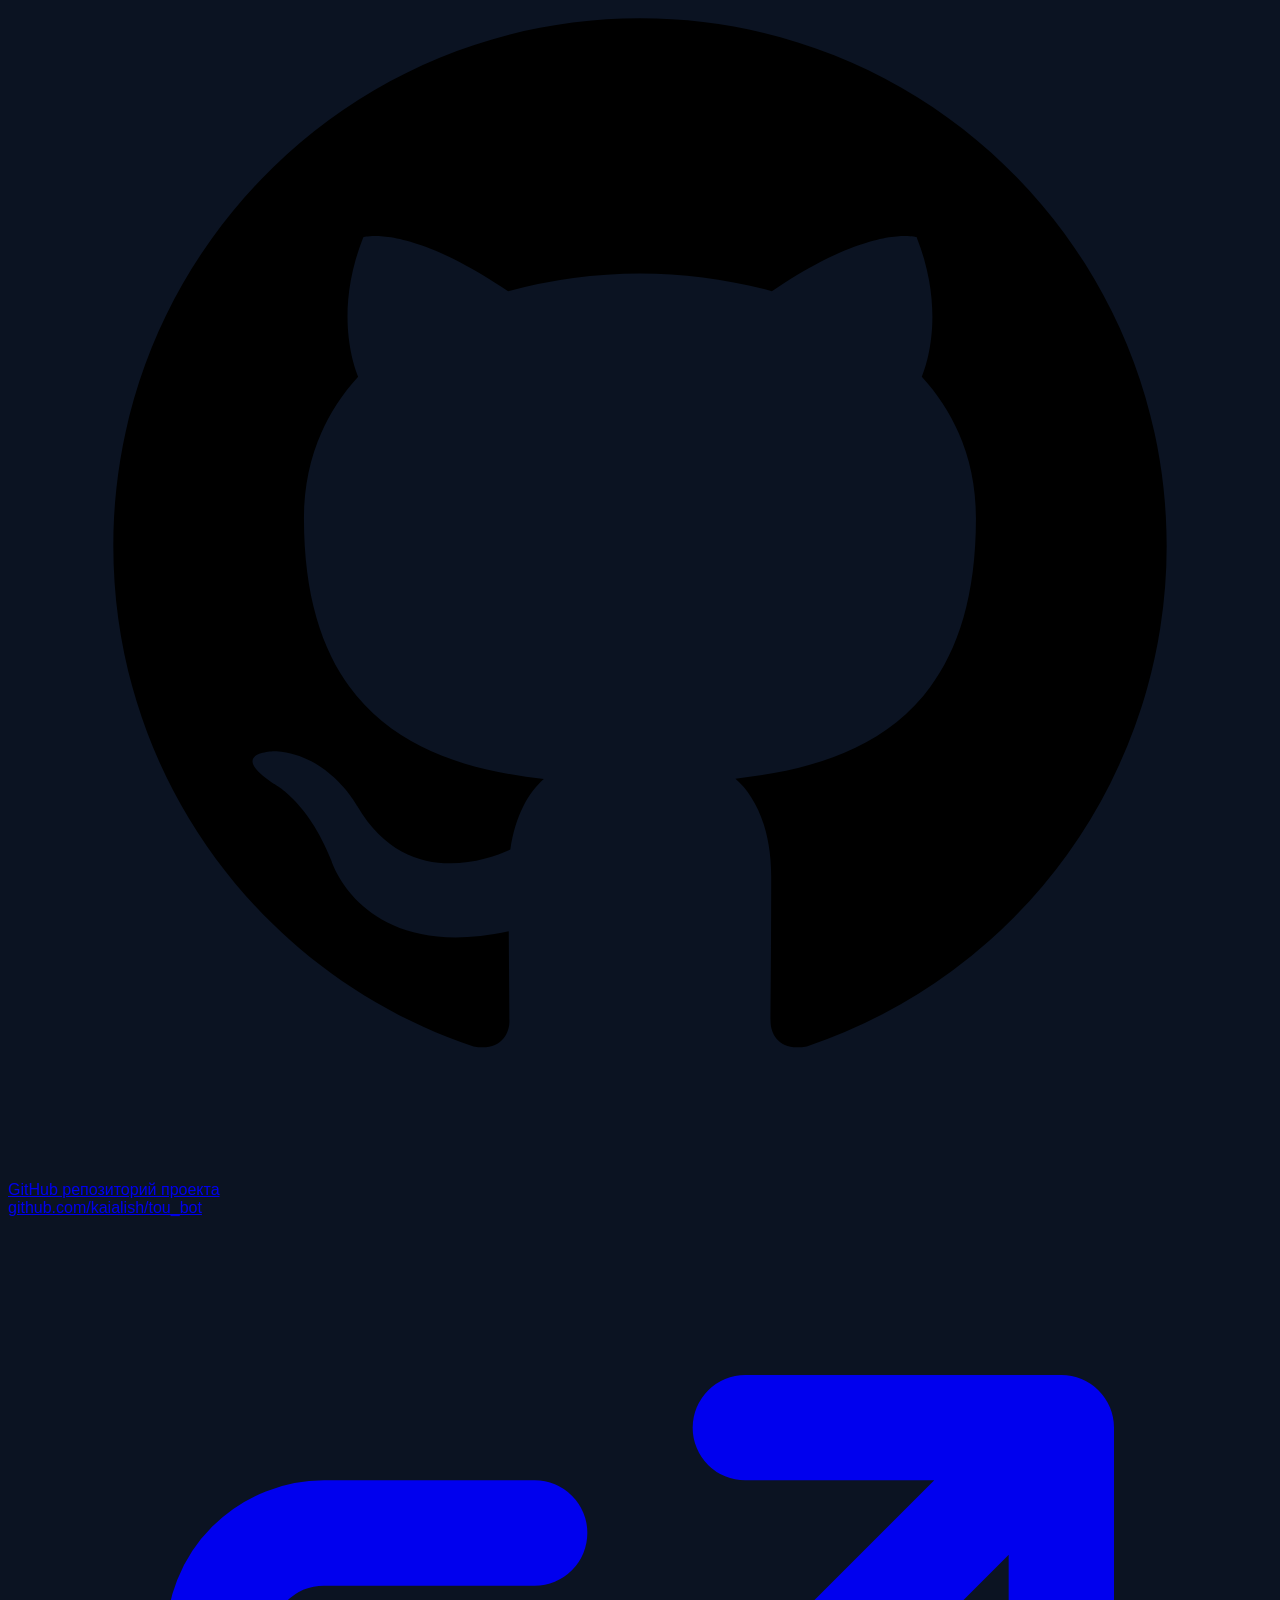
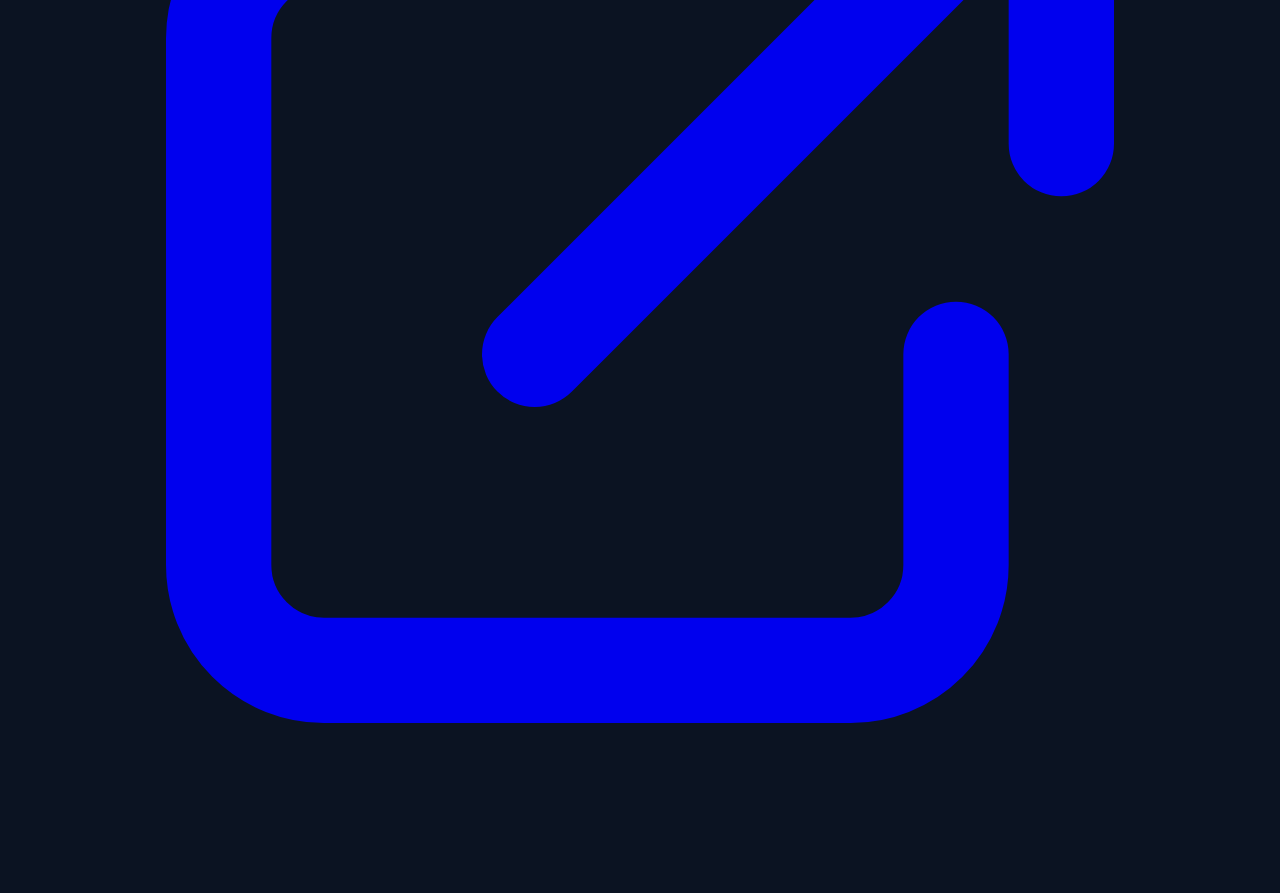
==== commit 62aaadbf: "feat: add webapp frontend with HTML and JavaScript entry points" ====
--- a/webapp/index.html
+++ b/webapp/index.html
@@ -69,7 +69,6 @@
       <div>
         <div class="flex items-center space-x-1.5">
           <h1 class="font-bold text-base leading-tight text-white" id="headerStudentName">Студент ToU</h1>
-          <span id="demoBadge" class="hidden text-[10px] font-bold px-2 py-0.5 rounded-full bg-emerald-500/20 text-emerald-300 border border-emerald-500/40">🎮 Демо</span>
           <span id="offlineBadge" class="hidden text-[10px] font-semibold px-1.5 py-0.5 rounded bg-amber-500/20 text-amber-300 border border-amber-500/30">Оффлайн</span>
         </div>
         <p class="text-xs text-slate-400" id="headerSubtext">Торайгыров Университет</p>
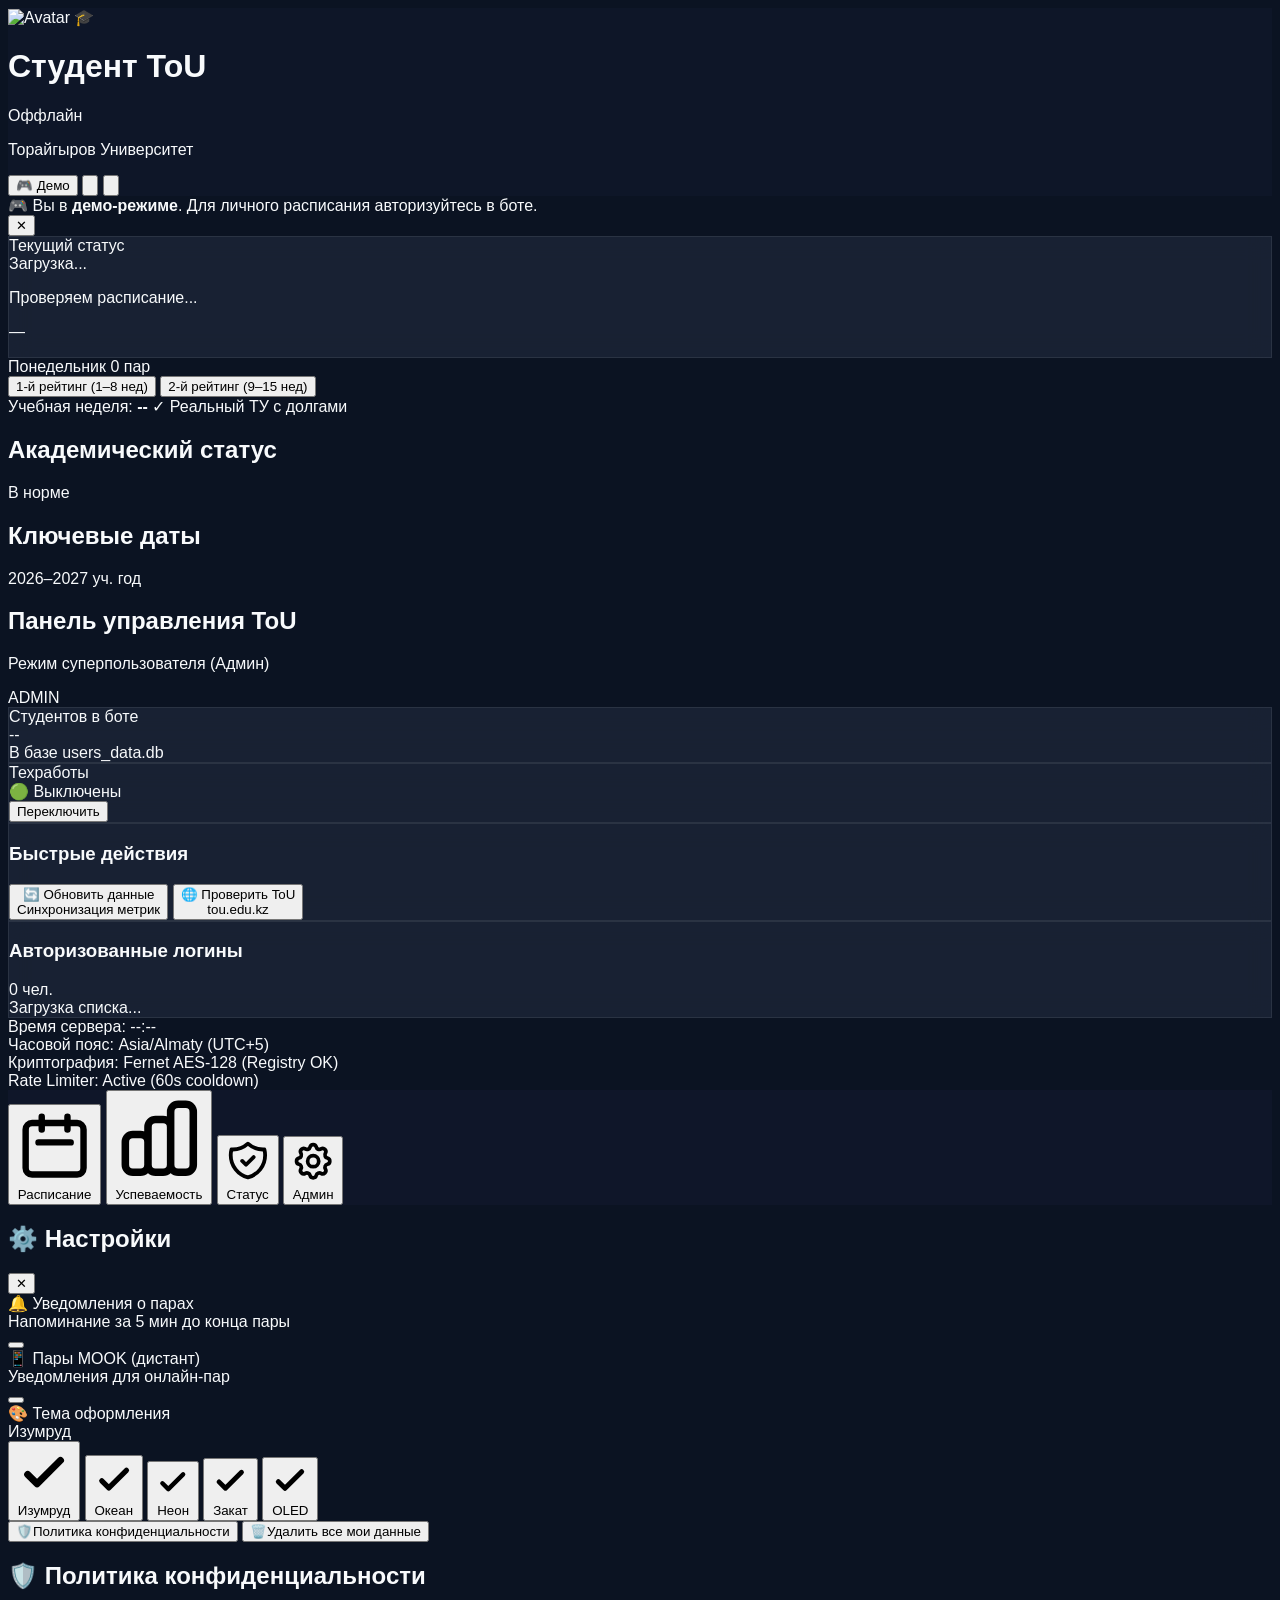
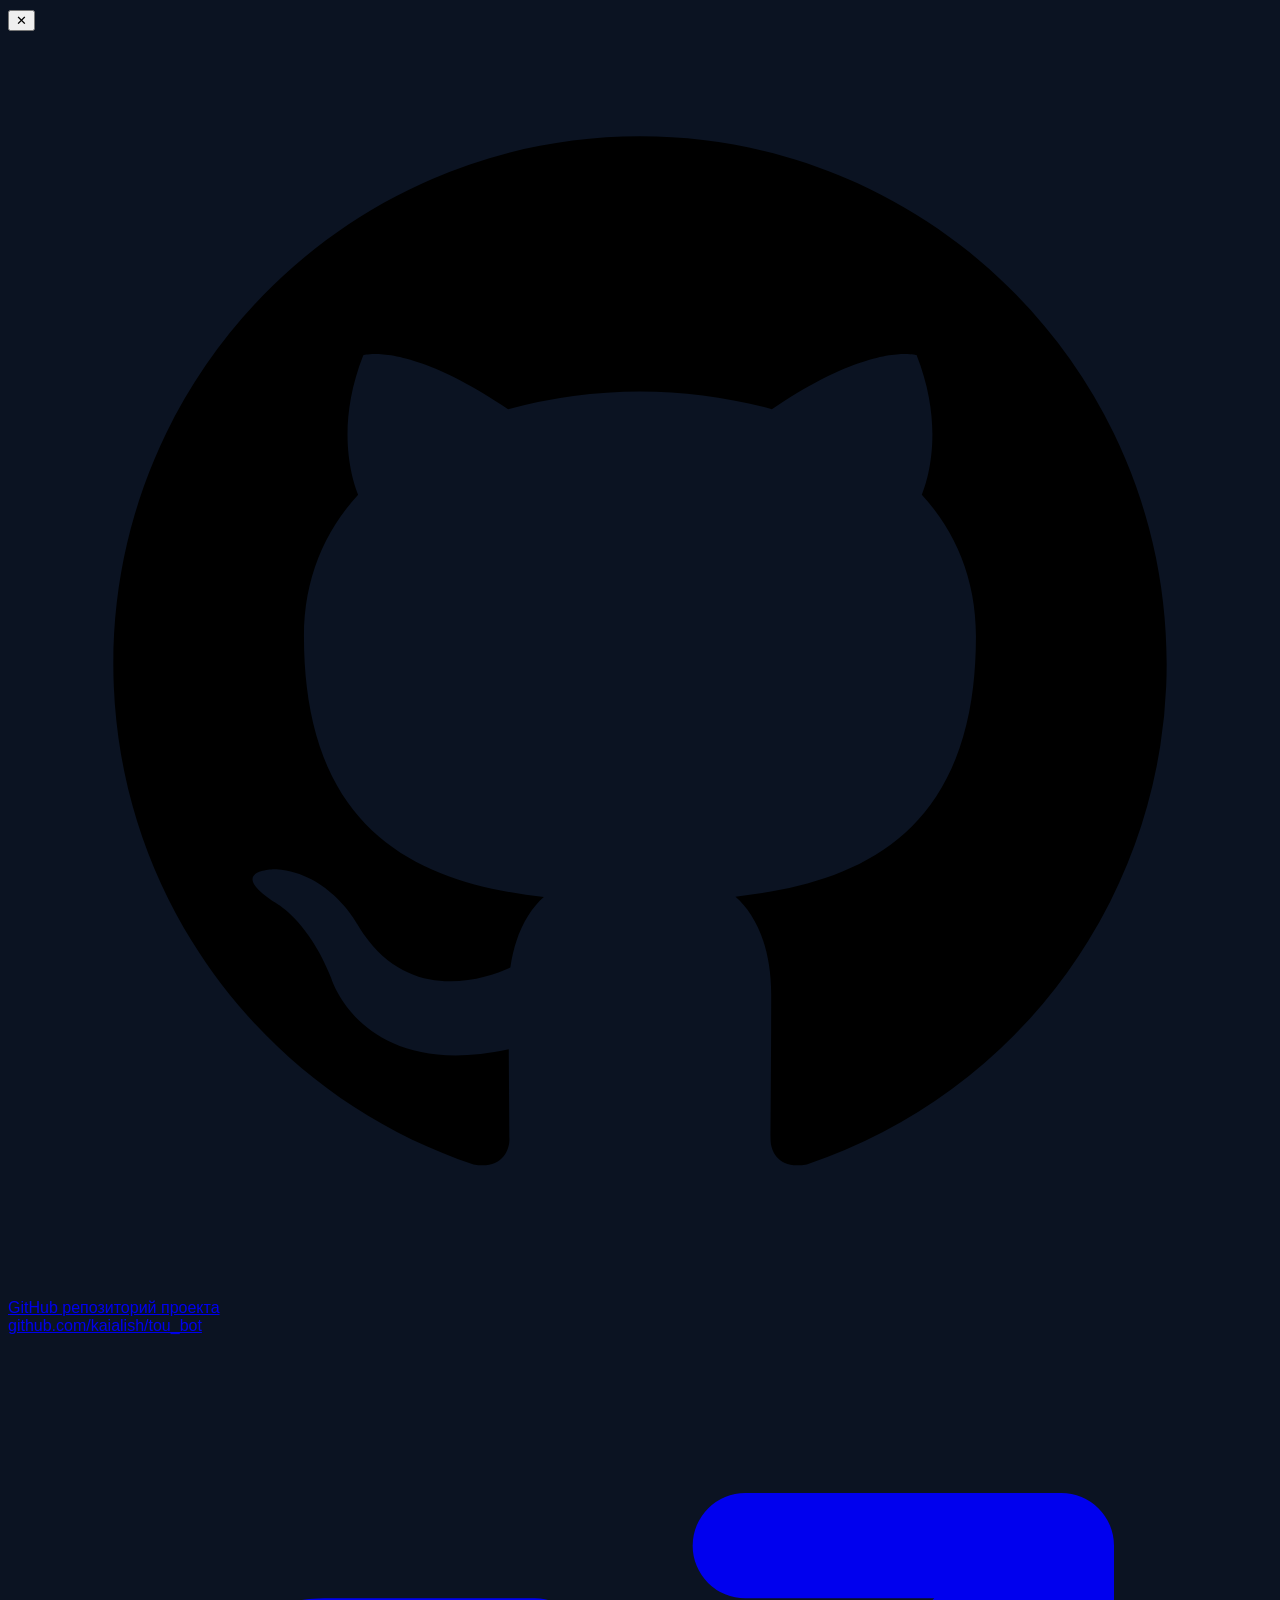
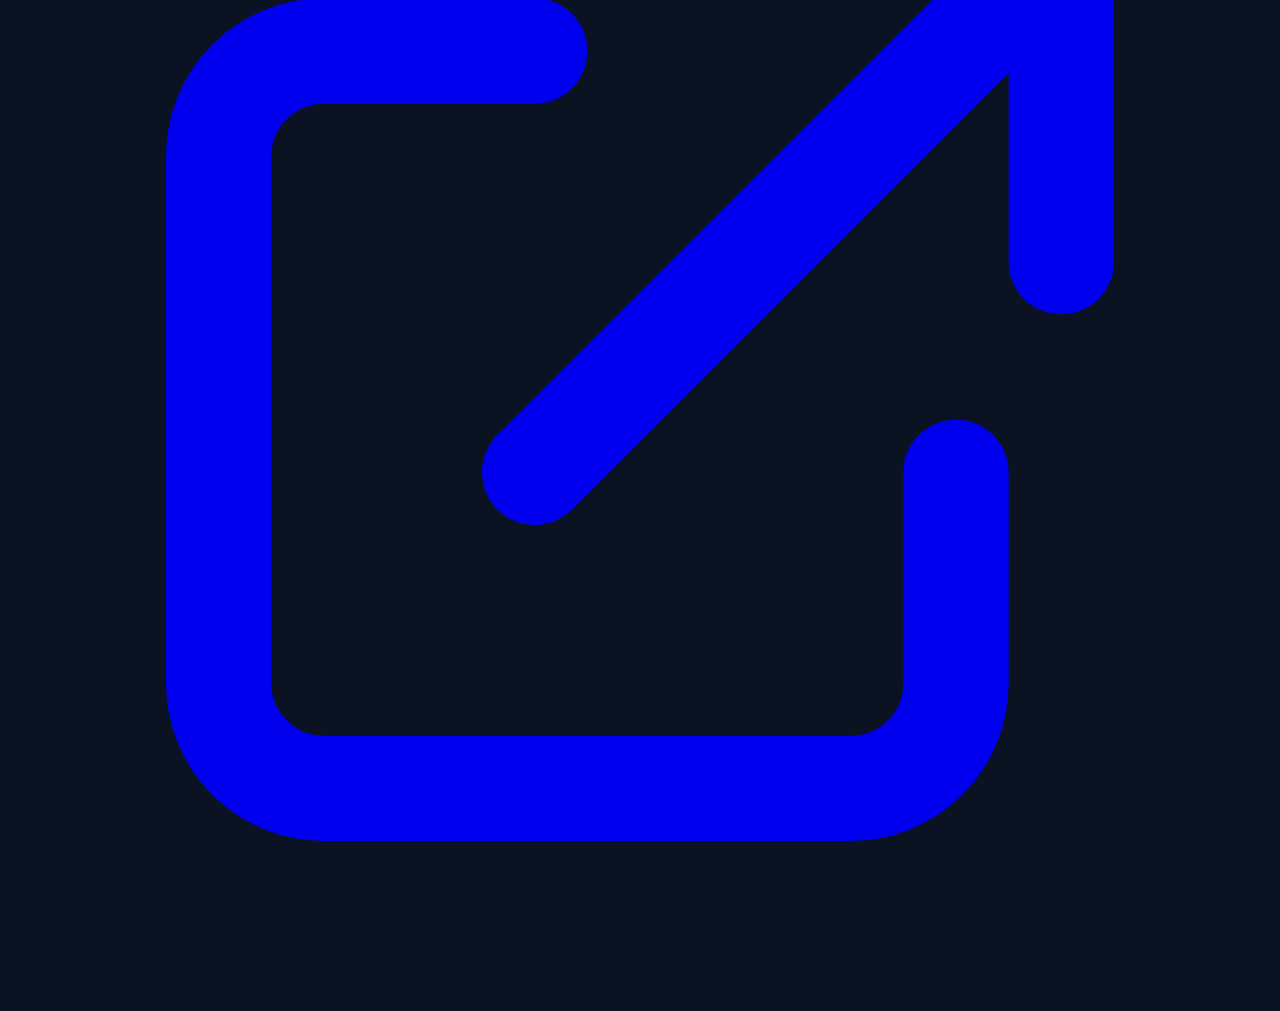
==== commit d0d3d623: "feat: add webapp frontend with HTML and JavaScript entry points" ====
--- a/webapp/index.html
+++ b/webapp/index.html
@@ -11,6 +11,10 @@
   <!-- Tailwind CSS CDN -->
   <script src="https://cdn.tailwindcss.com"></script>
   <script>
+    try {
+      const savedThemePre = localStorage.getItem("tou_app_theme");
+      if (savedThemePre) document.documentElement.setAttribute("data-theme", savedThemePre);
+    } catch (e) {}
     tailwind.config = {
       darkMode: 'class',
       theme: {
@@ -31,12 +35,91 @@
 
   <style>
     /* Плавные переходы и стилизация под нативное мобильное приложение */
+    :root {
+      --accent: #10b981;
+      --accent-rgb: 16, 185, 129;
+      --accent-light: #34d399;
+      --accent-dark: #059669;
+      --accent-bg: rgba(16, 185, 129, 0.15);
+      --accent-border: rgba(16, 185, 129, 0.4);
+      --accent-glow: rgba(16, 185, 129, 0.2);
+      --body-bg: #0b1322;
+      --card-bg: rgba(30, 41, 59, 0.7);
+      --header-bg: rgba(15, 23, 42, 0.9);
+      --nav-bg: rgba(15, 23, 42, 0.95);
+    }
+
+    [data-theme="ocean"] {
+      --accent: #0ea5e9;
+      --accent-rgb: 14, 165, 233;
+      --accent-light: #38bdf8;
+      --accent-dark: #0284c7;
+      --accent-bg: rgba(14, 165, 233, 0.18);
+      --accent-border: rgba(14, 165, 233, 0.45);
+      --accent-glow: rgba(14, 165, 233, 0.25);
+      --body-bg: #081325;
+      --card-bg: rgba(15, 28, 50, 0.75);
+      --header-bg: rgba(11, 23, 42, 0.92);
+      --nav-bg: rgba(11, 23, 42, 0.96);
+    }
+
+    [data-theme="purple"] {
+      --accent: #a855f7;
+      --accent-rgb: 168, 85, 247;
+      --accent-light: #c084fc;
+      --accent-dark: #9333ea;
+      --accent-bg: rgba(168, 85, 247, 0.18);
+      --accent-border: rgba(168, 85, 247, 0.45);
+      --accent-glow: rgba(168, 85, 247, 0.25);
+      --body-bg: #120c24;
+      --card-bg: rgba(30, 20, 52, 0.75);
+      --header-bg: rgba(22, 14, 40, 0.92);
+      --nav-bg: rgba(22, 14, 40, 0.96);
+    }
+
+    [data-theme="sunset"] {
+      --accent: #f59e0b;
+      --accent-rgb: 245, 158, 11;
+      --accent-light: #fbbf24;
+      --accent-dark: #d97706;
+      --accent-bg: rgba(245, 158, 11, 0.18);
+      --accent-border: rgba(245, 158, 11, 0.45);
+      --accent-glow: rgba(245, 158, 11, 0.25);
+      --body-bg: #1a110a;
+      --card-bg: rgba(42, 26, 16, 0.75);
+      --header-bg: rgba(30, 18, 11, 0.92);
+      --nav-bg: rgba(30, 18, 11, 0.96);
+    }
+
+    [data-theme="oled"] {
+      --accent: #38bdf8;
+      --accent-rgb: 56, 189, 248;
+      --accent-light: #7dd3fc;
+      --accent-dark: #0284c7;
+      --accent-bg: rgba(255, 255, 255, 0.08);
+      --accent-border: rgba(255, 255, 255, 0.25);
+      --accent-glow: rgba(56, 189, 248, 0.15);
+      --body-bg: #000000;
+      --card-bg: rgba(18, 18, 18, 0.95);
+      --header-bg: rgba(0, 0, 0, 0.98);
+      --nav-bg: rgba(0, 0, 0, 0.98);
+    }
+
     body {
-      background-color: var(--tg-theme-bg-color, #0b1322);
+      background-color: var(--body-bg) !important;
       color: var(--tg-theme-text-color, #f8fafc);
       font-family: -apple-system, BlinkMacSystemFont, "Segoe UI", Roboto, Helvetica, Arial, sans-serif;
       -webkit-tap-highlight-color: transparent;
       user-select: none;
+      transition: background-color 0.25s ease;
+    }
+    header {
+      background-color: var(--header-bg) !important;
+      transition: background-color 0.25s ease;
+    }
+    nav {
+      background-color: var(--nav-bg) !important;
+      transition: background-color 0.25s ease;
     }
     .scrollbar-none::-webkit-scrollbar {
       display: none;
@@ -46,14 +129,120 @@
       scrollbar-width: none;
     }
     .glass-card {
-      background: rgba(30, 41, 59, 0.7);
+      background: var(--card-bg) !important;
       backdrop-filter: blur(12px);
       border: 1px solid rgba(255, 255, 255, 0.08);
     }
     .glass-card-active {
-      background: linear-gradient(135deg, rgba(16, 185, 129, 0.15), rgba(6, 95, 70, 0.25));
-      border: 1px solid rgba(16, 185, 129, 0.4);
-      box-shadow: 0 0 20px rgba(16, 185, 129, 0.15);
+      background: linear-gradient(135deg, var(--accent-bg), rgba(var(--accent-rgb), 0.25)) !important;
+      border: 1px solid var(--accent-border) !important;
+      box-shadow: 0 0 20px var(--accent-glow) !important;
+    }
+
+    /* Поддержка динамического акцента для всех тем кроме дефолтного emerald */
+    [data-theme]:not([data-theme="emerald"]) .text-emerald-400:not(.score-green):not(.badge-type-practice),
+    [data-theme]:not([data-theme="emerald"]) .text-emerald-300:not(.score-green):not(.badge-type-practice),
+    [data-theme]:not([data-theme="emerald"]) .text-emerald-200:not(.score-green):not(.badge-type-practice) {
+      color: var(--accent-light) !important;
+    }
+    [data-theme]:not([data-theme="emerald"]) .bg-emerald-500:not(.status-dot-pos),
+    [data-theme]:not([data-theme="emerald"]) .bg-emerald-600 {
+      background-color: var(--accent) !important;
+    }
+    [data-theme]:not([data-theme="emerald"]) .bg-emerald-400 {
+      background-color: var(--accent-light) !important;
+    }
+    [data-theme]:not([data-theme="emerald"]) .bg-emerald-500\/20,
+    [data-theme]:not([data-theme="emerald"]) .bg-emerald-950\/80,
+    [data-theme]:not([data-theme="emerald"]) .bg-emerald-950\/70,
+    [data-theme]:not([data-theme="emerald"]) .bg-emerald-500\/15:not(.score-badge-green):not(.badge-type-practice) {
+      background-color: var(--accent-bg) !important;
+    }
+    [data-theme]:not([data-theme="emerald"]) .border-emerald-500\/40,
+    [data-theme]:not([data-theme="emerald"]) .border-emerald-500\/30:not(.score-badge-green):not(.badge-type-practice),
+    [data-theme]:not([data-theme="emerald"]) .border-emerald-500\/80,
+    [data-theme]:not([data-theme="emerald"]) .border-emerald-400\/30,
+    [data-theme]:not([data-theme="emerald"]) .border-emerald-400 {
+      border-color: var(--accent-border) !important;
+    }
+    [data-theme]:not([data-theme="emerald"]) .shadow-emerald-500\/20,
+    [data-theme]:not([data-theme="emerald"]) .shadow-emerald-500\/15 {
+      box-shadow: 0 4px 14px var(--accent-glow) !important;
+    }
+    [data-theme]:not([data-theme="emerald"]) .ring-emerald-500\/30 {
+      --tw-ring-color: var(--accent-border) !important;
+    }
+    [data-theme]:not([data-theme="emerald"]) #headerAvatarContainer {
+      background: linear-gradient(135deg, var(--accent-dark), var(--accent)) !important;
+      box-shadow: 0 10px 25px -5px var(--accent-glow) !important;
+      border-color: var(--accent-border) !important;
+    }
+    [data-theme]:not([data-theme="emerald"]) #demoNoticeBanner {
+      background: linear-gradient(to right, var(--accent-bg), rgba(15, 23, 42, 0.95)) !important;
+      border-color: var(--accent-border) !important;
+    }
+    [data-theme]:not([data-theme="emerald"]) #settingsModal > div,
+    [data-theme]:not([data-theme="emerald"]) #privacyPolicyModal > div {
+      background-color: var(--body-bg) !important;
+    }
+
+    /* Семантическая подсветка оценок и статусов (светофор успеваемости не зависит от темы) */
+    .score-green {
+      color: #34d399 !important;
+    }
+    .score-amber {
+      color: #fbbf24 !important;
+    }
+    .score-red {
+      color: #fb7185 !important;
+    }
+    .score-badge-green {
+      background-color: rgba(16, 185, 129, 0.15) !important;
+      color: #34d399 !important;
+      border: 1px solid rgba(16, 185, 129, 0.35) !important;
+    }
+    .score-badge-amber {
+      background-color: rgba(245, 158, 11, 0.15) !important;
+      color: #fbbf24 !important;
+      border: 1px solid rgba(245, 158, 11, 0.35) !important;
+    }
+    .score-badge-red {
+      background-color: rgba(244, 63, 94, 0.15) !important;
+      color: #fb7185 !important;
+      border: 1px solid rgba(244, 63, 94, 0.35) !important;
+    }
+    .status-dot-pos {
+      background-color: #10b981 !important;
+    }
+    .status-dot-neg {
+      background-color: #ef4444 !important;
+    }
+
+    /* Семантические бейджи типов занятий в расписании (высокая контрастность, не зависят от темы) */
+    .badge-type-lecture {
+      background-color: rgba(14, 165, 233, 0.18) !important;
+      color: #38bdf8 !important;
+      border: 1px solid rgba(14, 165, 233, 0.45) !important;
+    }
+    .badge-type-practice {
+      background-color: rgba(16, 185, 129, 0.18) !important;
+      color: #34d399 !important;
+      border: 1px solid rgba(16, 185, 129, 0.45) !important;
+    }
+    .badge-type-lab {
+      background-color: rgba(168, 85, 247, 0.18) !important;
+      color: #c084fc !important;
+      border: 1px solid rgba(168, 85, 247, 0.45) !important;
+    }
+    .badge-type-mook {
+      background-color: rgba(245, 158, 11, 0.18) !important;
+      color: #fbbf24 !important;
+      border: 1px solid rgba(245, 158, 11, 0.45) !important;
+    }
+    .badge-type-default {
+      background-color: rgba(100, 116, 139, 0.2) !important;
+      color: #cbd5e1 !important;
+      border: 1px solid rgba(100, 116, 139, 0.4) !important;
     }
   </style>
 </head>
@@ -324,6 +513,50 @@
         <button id="toggleMook" class="w-12 h-6 rounded-full transition-colors duration-200 bg-slate-600 relative flex-shrink-0">
           <span id="toggleMookThumb" class="absolute top-0.5 left-0.5 w-5 h-5 rounded-full bg-white shadow transition-transform duration-200"></span>
         </button>
+      </div>
+      <!-- Тема оформления (Accent Theme) -->
+      <div class="p-3.5 rounded-xl bg-slate-800/60 border border-slate-700/40 space-y-2.5">
+        <div class="flex items-center justify-between">
+          <div class="font-semibold text-sm text-white">🎨 Тема оформления</div>
+          <span id="currentThemeName" class="text-xs text-slate-400">Изумруд</span>
+        </div>
+        <div class="flex items-center justify-between pt-1 px-1" id="themeSelectorContainer">
+          <!-- Emerald -->
+          <button data-theme-btn="emerald" class="theme-choice-btn flex flex-col items-center space-y-1 active:scale-90 transition-transform" title="Изумруд">
+            <span class="w-8 h-8 rounded-full bg-gradient-to-tr from-emerald-600 to-teal-400 flex items-center justify-center ring-2 ring-emerald-400 shadow-lg shadow-emerald-500/20">
+              <svg class="w-4 h-4 text-white theme-check-icon" fill="none" stroke="currentColor" viewBox="0 0 24 24"><path stroke-linecap="round" stroke-linejoin="round" stroke-width="3" d="M5 13l4 4L19 7"></path></svg>
+            </span>
+            <span class="text-[10px] text-white font-medium">Изумруд</span>
+          </button>
+          <!-- Ocean -->
+          <button data-theme-btn="ocean" class="theme-choice-btn flex flex-col items-center space-y-1 active:scale-90 transition-transform" title="Океан">
+            <span class="w-8 h-8 rounded-full bg-gradient-to-tr from-sky-600 to-cyan-400 flex items-center justify-center ring-0 ring-sky-400">
+              <svg class="w-4 h-4 text-white hidden theme-check-icon" fill="none" stroke="currentColor" viewBox="0 0 24 24"><path stroke-linecap="round" stroke-linejoin="round" stroke-width="3" d="M5 13l4 4L19 7"></path></svg>
+            </span>
+            <span class="text-[10px] text-slate-400 font-medium">Океан</span>
+          </button>
+          <!-- Purple -->
+          <button data-theme-btn="purple" class="theme-choice-btn flex flex-col items-center space-y-1 active:scale-90 transition-transform" title="Неон">
+            <span class="w-8 h-8 rounded-full bg-gradient-to-tr from-purple-600 to-indigo-400 flex items-center justify-center ring-0 ring-purple-400">
+              <svg class="w-4 h-4 text-white hidden theme-check-icon" fill="none" stroke="currentColor" viewBox="0 0 24 24"><path stroke-linecap="round" stroke-linejoin="round" stroke-width="3" d="M5 13l4 4L19 7"></path></svg>
+            </span>
+            <span class="text-[10px] text-slate-400 font-medium">Неон</span>
+          </button>
+          <!-- Sunset -->
+          <button data-theme-btn="sunset" class="theme-choice-btn flex flex-col items-center space-y-1 active:scale-90 transition-transform" title="Закат">
+            <span class="w-8 h-8 rounded-full bg-gradient-to-tr from-amber-600 to-orange-400 flex items-center justify-center ring-0 ring-amber-400">
+              <svg class="w-4 h-4 text-white hidden theme-check-icon" fill="none" stroke="currentColor" viewBox="0 0 24 24"><path stroke-linecap="round" stroke-linejoin="round" stroke-width="3" d="M5 13l4 4L19 7"></path></svg>
+            </span>
+            <span class="text-[10px] text-slate-400 font-medium">Закат</span>
+          </button>
+          <!-- OLED -->
+          <button data-theme-btn="oled" class="theme-choice-btn flex flex-col items-center space-y-1 active:scale-90 transition-transform" title="OLED Черный">
+            <span class="w-8 h-8 rounded-full bg-gradient-to-tr from-black to-slate-800 border border-slate-600 flex items-center justify-center ring-0 ring-white">
+              <svg class="w-4 h-4 text-white hidden theme-check-icon" fill="none" stroke="currentColor" viewBox="0 0 24 24"><path stroke-linecap="round" stroke-linejoin="round" stroke-width="3" d="M5 13l4 4L19 7"></path></svg>
+            </span>
+            <span class="text-[10px] text-slate-400 font-medium">OLED</span>
+          </button>
+        </div>
       </div>
       <!-- Политика конфиденциальности -->
       <button id="btnPrivacyPolicy" class="w-full text-left p-3.5 rounded-xl bg-slate-800/60 border border-slate-700/40 text-sm font-semibold text-slate-200 active:scale-[0.98] transition-all flex items-center space-x-2">
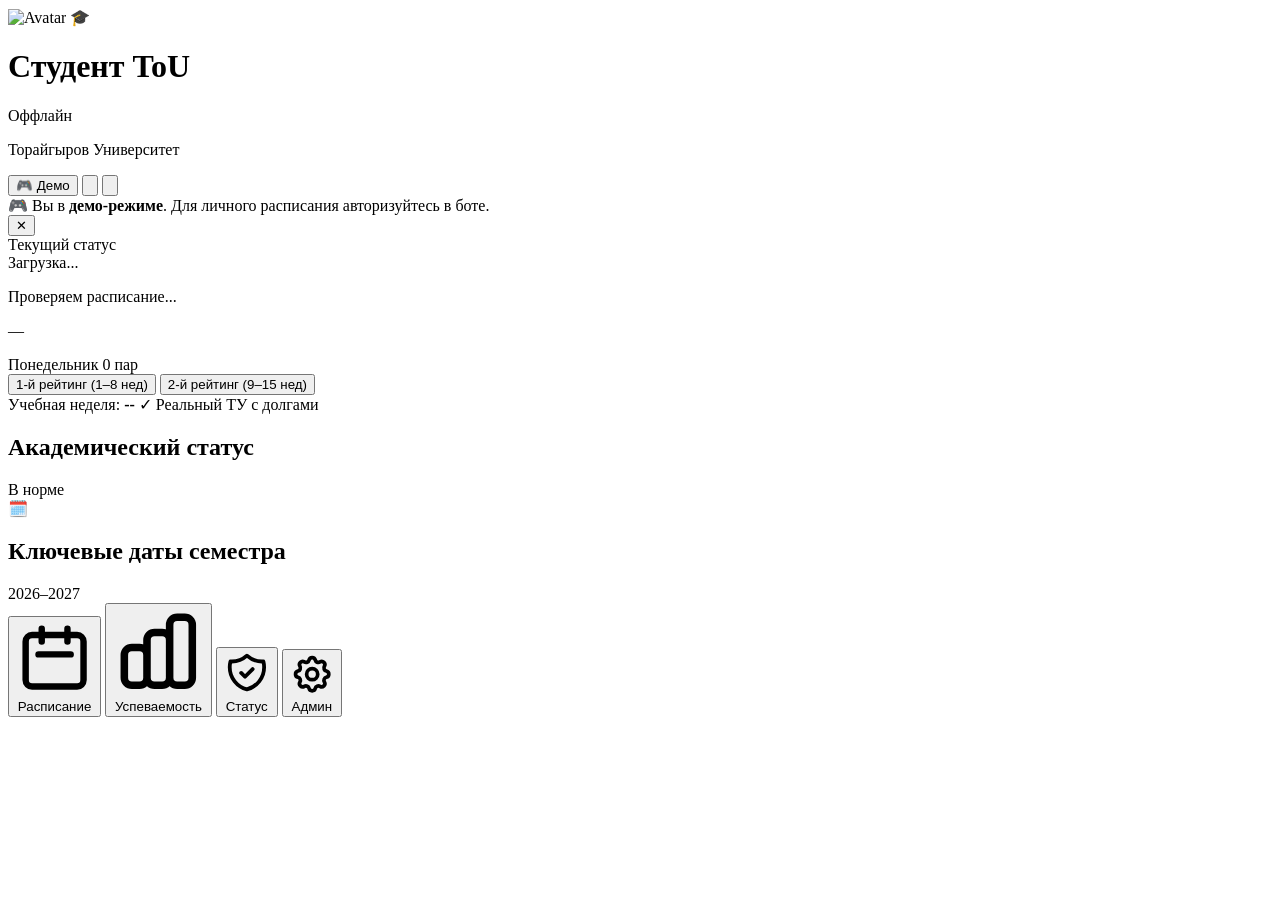
==== commit f0b7f815: "Оптимизация кэширования, калькулятор успеваемости, редизайн ключевых дат, рефакторинг" ====
--- a/webapp/index.html
+++ b/webapp/index.html
@@ -1,10 +1,12 @@
 <!DOCTYPE html>
 <html lang="ru" class="dark">
+
 <head>
   <meta charset="UTF-8">
-  <meta name="viewport" content="width=device-width, initial-scale=1.0, maximum-scale=1.0, user-scalable=no, viewport-fit=cover">
+  <meta name="viewport"
+    content="width=device-width, initial-scale=1.0, maximum-scale=1.0, user-scalable=no, viewport-fit=cover">
   <title>ToU Bot — Студенческий портал</title>
-  
+
   <!-- Telegram WebApp JS SDK -->
   <script src="https://telegram.org/js/telegram-web-app.js"></script>
 
@@ -14,7 +16,7 @@
     try {
       const savedThemePre = localStorage.getItem("tou_app_theme");
       if (savedThemePre) document.documentElement.setAttribute("data-theme", savedThemePre);
-    } catch (e) {}
+    } catch (e) { }
     tailwind.config = {
       darkMode: 'class',
       theme: {
@@ -33,250 +35,55 @@
     }
   </script>
 
-  <style>
-    /* Плавные переходы и стилизация под нативное мобильное приложение */
-    :root {
-      --accent: #10b981;
-      --accent-rgb: 16, 185, 129;
-      --accent-light: #34d399;
-      --accent-dark: #059669;
-      --accent-bg: rgba(16, 185, 129, 0.15);
-      --accent-border: rgba(16, 185, 129, 0.4);
-      --accent-glow: rgba(16, 185, 129, 0.2);
-      --body-bg: #0b1322;
-      --card-bg: rgba(30, 41, 59, 0.7);
-      --header-bg: rgba(15, 23, 42, 0.9);
-      --nav-bg: rgba(15, 23, 42, 0.95);
-    }
-
-    [data-theme="ocean"] {
-      --accent: #0ea5e9;
-      --accent-rgb: 14, 165, 233;
-      --accent-light: #38bdf8;
-      --accent-dark: #0284c7;
-      --accent-bg: rgba(14, 165, 233, 0.18);
-      --accent-border: rgba(14, 165, 233, 0.45);
-      --accent-glow: rgba(14, 165, 233, 0.25);
-      --body-bg: #081325;
-      --card-bg: rgba(15, 28, 50, 0.75);
-      --header-bg: rgba(11, 23, 42, 0.92);
-      --nav-bg: rgba(11, 23, 42, 0.96);
-    }
-
-    [data-theme="purple"] {
-      --accent: #a855f7;
-      --accent-rgb: 168, 85, 247;
-      --accent-light: #c084fc;
-      --accent-dark: #9333ea;
-      --accent-bg: rgba(168, 85, 247, 0.18);
-      --accent-border: rgba(168, 85, 247, 0.45);
-      --accent-glow: rgba(168, 85, 247, 0.25);
-      --body-bg: #120c24;
-      --card-bg: rgba(30, 20, 52, 0.75);
-      --header-bg: rgba(22, 14, 40, 0.92);
-      --nav-bg: rgba(22, 14, 40, 0.96);
-    }
-
-    [data-theme="sunset"] {
-      --accent: #f59e0b;
-      --accent-rgb: 245, 158, 11;
-      --accent-light: #fbbf24;
-      --accent-dark: #d97706;
-      --accent-bg: rgba(245, 158, 11, 0.18);
-      --accent-border: rgba(245, 158, 11, 0.45);
-      --accent-glow: rgba(245, 158, 11, 0.25);
-      --body-bg: #1a110a;
-      --card-bg: rgba(42, 26, 16, 0.75);
-      --header-bg: rgba(30, 18, 11, 0.92);
-      --nav-bg: rgba(30, 18, 11, 0.96);
-    }
-
-    [data-theme="oled"] {
-      --accent: #38bdf8;
-      --accent-rgb: 56, 189, 248;
-      --accent-light: #7dd3fc;
-      --accent-dark: #0284c7;
-      --accent-bg: rgba(255, 255, 255, 0.08);
-      --accent-border: rgba(255, 255, 255, 0.25);
-      --accent-glow: rgba(56, 189, 248, 0.15);
-      --body-bg: #000000;
-      --card-bg: rgba(18, 18, 18, 0.95);
-      --header-bg: rgba(0, 0, 0, 0.98);
-      --nav-bg: rgba(0, 0, 0, 0.98);
-    }
-
-    body {
-      background-color: var(--body-bg) !important;
-      color: var(--tg-theme-text-color, #f8fafc);
-      font-family: -apple-system, BlinkMacSystemFont, "Segoe UI", Roboto, Helvetica, Arial, sans-serif;
-      -webkit-tap-highlight-color: transparent;
-      user-select: none;
-      transition: background-color 0.25s ease;
-    }
-    header {
-      background-color: var(--header-bg) !important;
-      transition: background-color 0.25s ease;
-    }
-    nav {
-      background-color: var(--nav-bg) !important;
-      transition: background-color 0.25s ease;
-    }
-    .scrollbar-none::-webkit-scrollbar {
-      display: none;
-    }
-    .scrollbar-none {
-      -ms-overflow-style: none;
-      scrollbar-width: none;
-    }
-    .glass-card {
-      background: var(--card-bg) !important;
-      backdrop-filter: blur(12px);
-      border: 1px solid rgba(255, 255, 255, 0.08);
-    }
-    .glass-card-active {
-      background: linear-gradient(135deg, var(--accent-bg), rgba(var(--accent-rgb), 0.25)) !important;
-      border: 1px solid var(--accent-border) !important;
-      box-shadow: 0 0 20px var(--accent-glow) !important;
-    }
-
-    /* Поддержка динамического акцента для всех тем кроме дефолтного emerald */
-    [data-theme]:not([data-theme="emerald"]) .text-emerald-400:not(.score-green):not(.badge-type-practice),
-    [data-theme]:not([data-theme="emerald"]) .text-emerald-300:not(.score-green):not(.badge-type-practice),
-    [data-theme]:not([data-theme="emerald"]) .text-emerald-200:not(.score-green):not(.badge-type-practice) {
-      color: var(--accent-light) !important;
-    }
-    [data-theme]:not([data-theme="emerald"]) .bg-emerald-500:not(.status-dot-pos),
-    [data-theme]:not([data-theme="emerald"]) .bg-emerald-600 {
-      background-color: var(--accent) !important;
-    }
-    [data-theme]:not([data-theme="emerald"]) .bg-emerald-400 {
-      background-color: var(--accent-light) !important;
-    }
-    [data-theme]:not([data-theme="emerald"]) .bg-emerald-500\/20,
-    [data-theme]:not([data-theme="emerald"]) .bg-emerald-950\/80,
-    [data-theme]:not([data-theme="emerald"]) .bg-emerald-950\/70,
-    [data-theme]:not([data-theme="emerald"]) .bg-emerald-500\/15:not(.score-badge-green):not(.badge-type-practice) {
-      background-color: var(--accent-bg) !important;
-    }
-    [data-theme]:not([data-theme="emerald"]) .border-emerald-500\/40,
-    [data-theme]:not([data-theme="emerald"]) .border-emerald-500\/30:not(.score-badge-green):not(.badge-type-practice),
-    [data-theme]:not([data-theme="emerald"]) .border-emerald-500\/80,
-    [data-theme]:not([data-theme="emerald"]) .border-emerald-400\/30,
-    [data-theme]:not([data-theme="emerald"]) .border-emerald-400 {
-      border-color: var(--accent-border) !important;
-    }
-    [data-theme]:not([data-theme="emerald"]) .shadow-emerald-500\/20,
-    [data-theme]:not([data-theme="emerald"]) .shadow-emerald-500\/15 {
-      box-shadow: 0 4px 14px var(--accent-glow) !important;
-    }
-    [data-theme]:not([data-theme="emerald"]) .ring-emerald-500\/30 {
-      --tw-ring-color: var(--accent-border) !important;
-    }
-    [data-theme]:not([data-theme="emerald"]) #headerAvatarContainer {
-      background: linear-gradient(135deg, var(--accent-dark), var(--accent)) !important;
-      box-shadow: 0 10px 25px -5px var(--accent-glow) !important;
-      border-color: var(--accent-border) !important;
-    }
-    [data-theme]:not([data-theme="emerald"]) #demoNoticeBanner {
-      background: linear-gradient(to right, var(--accent-bg), rgba(15, 23, 42, 0.95)) !important;
-      border-color: var(--accent-border) !important;
-    }
-    [data-theme]:not([data-theme="emerald"]) #settingsModal > div,
-    [data-theme]:not([data-theme="emerald"]) #privacyPolicyModal > div {
-      background-color: var(--body-bg) !important;
-    }
-
-    /* Семантическая подсветка оценок и статусов (светофор успеваемости не зависит от темы) */
-    .score-green {
-      color: #34d399 !important;
-    }
-    .score-amber {
-      color: #fbbf24 !important;
-    }
-    .score-red {
-      color: #fb7185 !important;
-    }
-    .score-badge-green {
-      background-color: rgba(16, 185, 129, 0.15) !important;
-      color: #34d399 !important;
-      border: 1px solid rgba(16, 185, 129, 0.35) !important;
-    }
-    .score-badge-amber {
-      background-color: rgba(245, 158, 11, 0.15) !important;
-      color: #fbbf24 !important;
-      border: 1px solid rgba(245, 158, 11, 0.35) !important;
-    }
-    .score-badge-red {
-      background-color: rgba(244, 63, 94, 0.15) !important;
-      color: #fb7185 !important;
-      border: 1px solid rgba(244, 63, 94, 0.35) !important;
-    }
-    .status-dot-pos {
-      background-color: #10b981 !important;
-    }
-    .status-dot-neg {
-      background-color: #ef4444 !important;
-    }
-
-    /* Семантические бейджи типов занятий в расписании (высокая контрастность, не зависят от темы) */
-    .badge-type-lecture {
-      background-color: rgba(14, 165, 233, 0.18) !important;
-      color: #38bdf8 !important;
-      border: 1px solid rgba(14, 165, 233, 0.45) !important;
-    }
-    .badge-type-practice {
-      background-color: rgba(16, 185, 129, 0.18) !important;
-      color: #34d399 !important;
-      border: 1px solid rgba(16, 185, 129, 0.45) !important;
-    }
-    .badge-type-lab {
-      background-color: rgba(168, 85, 247, 0.18) !important;
-      color: #c084fc !important;
-      border: 1px solid rgba(168, 85, 247, 0.45) !important;
-    }
-    .badge-type-mook {
-      background-color: rgba(245, 158, 11, 0.18) !important;
-      color: #fbbf24 !important;
-      border: 1px solid rgba(245, 158, 11, 0.45) !important;
-    }
-    .badge-type-default {
-      background-color: rgba(100, 116, 139, 0.2) !important;
-      color: #cbd5e1 !important;
-      border: 1px solid rgba(100, 116, 139, 0.4) !important;
-    }
-  </style>
+  <!-- Основные стили ToU Mini App -->
+  <link rel="stylesheet" href="/static/style.css?v=2.5">
 </head>
+
 <body class="min-h-screen flex flex-col pb-20">
 
   <!-- ==================== ВЕРХНЯЯ ШАПКА ==================== -->
-  <header class="sticky top-0 z-30 px-4 pt-3 pb-2 bg-slate-900/90 backdrop-blur-md border-b border-slate-800 flex items-center justify-between">
+  <header
+    class="sticky top-0 z-30 px-4 pt-3 pb-2 bg-slate-900/90 backdrop-blur-md border-b border-slate-800 flex items-center justify-between">
     <div class="flex items-center space-x-3">
-      <div id="headerAvatarContainer" class="w-10 h-10 rounded-xl bg-gradient-to-tr from-emerald-600 to-teal-400 flex items-center justify-center shadow-lg shadow-emerald-500/20 overflow-hidden relative border border-emerald-400/30">
+      <div id="headerAvatarContainer"
+        class="w-10 h-10 rounded-xl bg-gradient-to-tr from-emerald-600 to-teal-400 flex items-center justify-center shadow-lg shadow-emerald-500/20 overflow-hidden relative border border-emerald-400/30">
         <img id="headerAvatarImg" src="" alt="Avatar" class="w-full h-full object-cover hidden" />
         <span id="headerAvatarFallback" class="text-xl select-none">🎓</span>
       </div>
       <div>
         <div class="flex items-center space-x-1.5">
           <h1 class="font-bold text-base leading-tight text-white" id="headerStudentName">Студент ToU</h1>
-          <span id="offlineBadge" class="hidden text-[10px] font-semibold px-1.5 py-0.5 rounded bg-amber-500/20 text-amber-300 border border-amber-500/30">Оффлайн</span>
+          <span id="offlineBadge"
+            class="hidden text-[10px] font-semibold px-1.5 py-0.5 rounded bg-amber-500/20 text-amber-300 border border-amber-500/30">Оффлайн</span>
         </div>
         <p class="text-xs text-slate-400" id="headerSubtext">Торайгыров Университет</p>
       </div>
     </div>
     <div class="flex items-center space-x-2">
-      <button id="btnToggleDemo" class="text-[11px] font-semibold px-2.5 py-1.5 rounded-xl bg-slate-800 border border-slate-700/60 text-slate-300 hover:text-white active:scale-95 transition-all flex items-center space-x-1" title="Переключить режим Демо / Мой аккаунт">
+      <button id="btnToggleDemo"
+        class="text-[11px] font-semibold px-2.5 py-1.5 rounded-xl bg-slate-800 border border-slate-700/60 text-slate-300 hover:text-white active:scale-95 transition-all flex items-center space-x-1"
+        title="Переключить режим Демо / Мой аккаунт">
         <span id="demoIcon">🎮</span>
         <span id="demoBtnLabel">Демо</span>
       </button>
-      <button id="btnSettings" class="w-9 h-9 rounded-xl bg-slate-800 border border-slate-700/60 flex items-center justify-center text-slate-300 active:scale-95 transition-all" title="Настройки">
+      <button id="btnSettings"
+        class="w-9 h-9 rounded-xl bg-slate-800 border border-slate-700/60 flex items-center justify-center text-slate-300 active:scale-95 transition-all"
+        title="Настройки">
         <svg class="w-4 h-4" fill="none" stroke="currentColor" viewBox="0 0 24 24">
-          <path stroke-linecap="round" stroke-linejoin="round" stroke-width="2" d="M10.325 4.317c.426-1.756 2.924-1.756 3.35 0a1.724 1.724 0 002.573 1.066c1.543-.94 3.31.826 2.37 2.37a1.724 1.724 0 001.065 2.572c1.756.426 1.756 2.924 0 3.35a1.724 1.724 0 00-1.066 2.573c.94 1.543-.826 3.31-2.37 2.37a1.724 1.724 0 00-2.572 1.065c-.426 1.756-2.924 1.756-3.35 0a1.724 1.724 0 00-2.573-1.066c-1.543.94-3.31-.826-2.37-2.37a1.724 1.724 0 00-1.065-2.572c-1.756-.426-1.756-2.924 0-3.35a1.724 1.724 0 001.066-2.573c-.94-1.543.826-3.31 2.37-2.37.996.608 2.296.07 2.572-1.065z"></path>
-          <path stroke-linecap="round" stroke-linejoin="round" stroke-width="2" d="M15 12a3 3 0 11-6 0 3 3 0 016 0z"></path>
-        </svg>
-      </button>
-      <button id="btnRefresh" class="w-9 h-9 rounded-xl bg-slate-800 border border-slate-700/60 flex items-center justify-center text-slate-300 active:scale-95 transition-all">
-        <svg id="refreshIcon" class="w-4 h-4 transition-transform duration-500" fill="none" stroke="currentColor" viewBox="0 0 24 24">
-          <path stroke-linecap="round" stroke-linejoin="round" stroke-width="2" d="M4 4v5h.582m15.356 2A8.001 8.001 0 004.582 9m0 0H9m11 11v-5h-.581m0 0a8.003 8.003 0 01-15.357-2m15.357 2H15"></path>
+          <path stroke-linecap="round" stroke-linejoin="round" stroke-width="2"
+            d="M10.325 4.317c.426-1.756 2.924-1.756 3.35 0a1.724 1.724 0 002.573 1.066c1.543-.94 3.31.826 2.37 2.37a1.724 1.724 0 001.065 2.572c1.756.426 1.756 2.924 0 3.35a1.724 1.724 0 00-1.066 2.573c.94 1.543-.826 3.31-2.37 2.37a1.724 1.724 0 00-2.572 1.065c-.426 1.756-2.924 1.756-3.35 0a1.724 1.724 0 00-2.573-1.066c-1.543.94-3.31-.826-2.37-2.37a1.724 1.724 0 00-1.065-2.572c-1.756-.426-1.756-2.924 0-3.35a1.724 1.724 0 001.066-2.573c-.94-1.543.826-3.31 2.37-2.37.996.608 2.296.07 2.572-1.065z">
+          </path>
+          <path stroke-linecap="round" stroke-linejoin="round" stroke-width="2" d="M15 12a3 3 0 11-6 0 3 3 0 016 0z">
+          </path>
+        </svg>
+      </button>
+      <button id="btnRefresh"
+        class="w-9 h-9 rounded-xl bg-slate-800 border border-slate-700/60 flex items-center justify-center text-slate-300 active:scale-95 transition-all">
+        <svg id="refreshIcon" class="w-4 h-4 transition-transform duration-500" fill="none" stroke="currentColor"
+          viewBox="0 0 24 24">
+          <path stroke-linecap="round" stroke-linejoin="round" stroke-width="2"
+            d="M4 4v5h.582m15.356 2A8.001 8.001 0 004.582 9m0 0H9m11 11v-5h-.581m0 0a8.003 8.003 0 01-15.357-2m15.357 2H15">
+          </path>
         </svg>
       </button>
     </div>
@@ -286,7 +93,8 @@
   <main class="flex-1 px-4 pt-3 space-y-4 max-w-lg mx-auto w-full">
 
     <!-- ДЕМО-ПЛАШКА (ВИДНА ТОЛЬКО В ДЕМО-РЕЖИМЕ) -->
-    <div id="demoNoticeBanner" class="hidden rounded-xl p-2.5 bg-gradient-to-r from-emerald-950/70 via-slate-900 to-slate-900 border border-emerald-500/40 flex items-center justify-between text-xs">
+    <div id="demoNoticeBanner"
+      class="hidden rounded-xl p-2.5 bg-gradient-to-r from-emerald-950/70 via-slate-900 to-slate-900 border border-emerald-500/40 flex items-center justify-between text-xs">
       <div class="flex items-center space-x-2 text-emerald-300">
         <span>🎮</span>
         <span class="text-[11px]">Вы в <b>демо-режиме</b>. Для личного расписания авторизуйтесь в боте.</span>
@@ -299,12 +107,15 @@
       <div class="flex items-center justify-between mb-2">
         <div class="flex items-center space-x-2">
           <span class="flex h-2.5 w-2.5 relative">
-            <span id="livePing" class="animate-ping absolute inline-flex h-full w-full rounded-full bg-emerald-400 opacity-75"></span>
+            <span id="livePing"
+              class="animate-ping absolute inline-flex h-full w-full rounded-full bg-emerald-400 opacity-75"></span>
             <span id="liveDot" class="relative inline-flex rounded-full h-2.5 w-2.5 bg-emerald-500"></span>
           </span>
-          <span id="liveStatusTitle" class="text-xs font-semibold uppercase tracking-wider text-emerald-400">Текущий статус</span>
-        </div>
-        <span id="liveTimerBadge" class="text-xs font-medium px-2 py-0.5 rounded-full bg-slate-800 text-slate-300 border border-slate-700/60">Загрузка...</span>
+          <span id="liveStatusTitle" class="text-xs font-semibold uppercase tracking-wider text-emerald-400">Текущий
+            статус</span>
+        </div>
+        <span id="liveTimerBadge"
+          class="text-xs font-medium px-2 py-0.5 rounded-full bg-slate-800 text-slate-300 border border-slate-700/60">Загрузка...</span>
       </div>
       <div id="liveMainContent">
         <p class="text-sm font-medium text-white" id="liveLessonTitle">Проверяем расписание...</p>
@@ -335,16 +146,19 @@
     <section id="tabGrades" class="tab-content space-y-3 hidden">
       <!-- Переключатель рейтинга (1 рейтинг / 2 рейтинг) -->
       <div class="flex p-1 bg-slate-800/80 rounded-xl border border-slate-700/60">
-        <button id="btnPart1" class="flex-1 py-1.5 text-xs font-semibold rounded-lg transition-all bg-emerald-500 text-white shadow-sm">
+        <button id="btnPart1"
+          class="flex-1 py-1.5 text-xs font-semibold rounded-lg transition-all bg-emerald-500 text-white shadow-sm">
           1-й рейтинг (1–8 нед)
         </button>
-        <button id="btnPart2" class="flex-1 py-1.5 text-xs font-semibold rounded-lg transition-all text-slate-400 hover:text-white">
+        <button id="btnPart2"
+          class="flex-1 py-1.5 text-xs font-semibold rounded-lg transition-all text-slate-400 hover:text-white">
           2-й рейтинг (9–15 нед)
         </button>
       </div>
 
       <!-- Информационная плашка текущей недели -->
-      <div class="flex items-center justify-between text-xs px-2 py-2 rounded-xl bg-slate-800/40 border border-slate-800 text-slate-400">
+      <div
+        class="flex items-center justify-between text-xs px-2 py-2 rounded-xl bg-slate-800/40 border border-slate-800 text-slate-400">
         <span>Учебная неделя: <strong class="text-white" id="currentWeekNum">--</strong></span>
         <span class="text-[11px] text-emerald-400">✓ Реальный ТУ с долгами</span>
       </div>
@@ -353,6 +167,9 @@
       <div id="gradesList" class="space-y-3">
         <!-- Карточки оценок генерируются динамически -->
       </div>
+
+      <!-- Калькулятор баллов (подгружается из /static/partials/calculator.html) -->
+      <div id="calculatorMount"></div>
     </section>
 
     <!-- ТАБ 3: АКАДЕМИЧЕСКИЙ СТАТУС И ДАТЫ -->
@@ -361,7 +178,9 @@
       <div>
         <div class="flex items-center justify-between mb-2 px-1">
           <h2 class="text-xs font-bold uppercase tracking-wider text-slate-400">Академический статус</h2>
-          <span id="statusOverallBadge" class="text-xs font-medium px-2 py-0.5 rounded-full bg-emerald-500/20 text-emerald-400 border border-emerald-500/30">В норме</span>
+          <span id="statusOverallBadge"
+            class="text-xs font-medium px-2 py-0.5 rounded-full bg-emerald-500/20 text-emerald-400 border border-emerald-500/30">В
+            норме</span>
         </div>
         <div id="academicChecksGrid" class="grid grid-cols-2 gap-2">
           <!-- Карточки допуска, задолженностей, флюорографии -->
@@ -371,111 +190,66 @@
       <!-- Ключевые даты семестра -->
       <div>
         <div class="flex items-center justify-between mb-2 px-1">
-          <h2 class="text-xs font-bold uppercase tracking-wider text-slate-400">Ключевые даты</h2>
-          <span id="keyDatesAcademicYear" class="text-[11px] text-slate-500">2026–2027 уч. год</span>
-        </div>
-        <div id="keyDatesList" class="space-y-2">
-          <!-- Таймлайн дат -->
+          <div class="flex items-center space-x-1.5">
+            <span class="text-sm">🗓️</span>
+            <h2 class="text-xs font-bold uppercase tracking-wider text-slate-400">Ключевые даты семестра</h2>
+          </div>
+          <span id="keyDatesAcademicYear"
+            class="text-[11px] font-medium text-slate-400 bg-slate-800/80 px-2 py-0.5 rounded-full border border-slate-700/60">2026–2027</span>
+        </div>
+        <div id="keyDatesList" class="space-y-2.5">
+          <!-- Современный таймлайн ключевых дат -->
         </div>
       </div>
     </section>
 
-    <!-- ТАБ 4: ПАНЕЛЬ АДМИНИСТРАТОРА (Только для ADMIN_IDS) -->
-    <section id="tabAdmin" class="tab-content space-y-4 hidden">
-      <!-- Заголовок панели -->
-      <div class="flex items-center justify-between px-1">
-        <div>
-          <h2 class="text-xs font-bold uppercase tracking-wider text-slate-400">Панель управления ToU</h2>
-          <p class="text-[11px] text-emerald-400 font-medium">Режим суперпользователя (Админ)</p>
-        </div>
-        <span class="px-2 py-0.5 rounded text-[10px] font-mono bg-indigo-500/20 text-indigo-300 border border-indigo-500/30">ADMIN</span>
-      </div>
-
-      <!-- Метрики пользователей и сервера -->
-      <div class="grid grid-cols-2 gap-3">
-        <div class="p-3.5 rounded-2xl glass-card border border-slate-800">
-          <div class="text-[11px] text-slate-400">Студентов в боте</div>
-          <div class="text-2xl font-bold text-white mt-1" id="adminUsersCount">--</div>
-          <div class="text-[10px] text-slate-500 mt-0.5">В базе users_data.db</div>
-        </div>
-        <div class="p-3.5 rounded-2xl glass-card border border-slate-800">
-          <div class="text-[11px] text-slate-400">Техработы</div>
-          <div class="text-xs font-bold mt-1.5" id="adminMaintBadge">
-            <span class="text-emerald-400">🟢 Выключены</span>
-          </div>
-          <button id="adminToggleMaintBtn" class="mt-2 w-full py-1 text-[11px] font-semibold rounded-lg transition-all bg-slate-800 hover:bg-slate-700 text-slate-200 border border-slate-700">
-            Переключить
-          </button>
-        </div>
-      </div>
-
-      <!-- Быстрые действия -->
-      <div class="p-4 rounded-2xl glass-card space-y-3 border border-slate-800">
-        <h3 class="text-xs font-bold uppercase tracking-wider text-slate-400">Быстрые действия</h3>
-        <div class="grid grid-cols-2 gap-2 text-xs">
-          <button id="adminRefreshStatsBtn" class="p-2.5 rounded-xl bg-slate-800/80 hover:bg-slate-700/80 border border-slate-700/70 text-left transition-all">
-            <div class="font-semibold text-white">🔄 Обновить данные</div>
-            <div class="text-[10px] text-slate-400 mt-0.5">Синхронизация метрик</div>
-          </button>
-          <button id="adminPingPortalBtn" class="p-2.5 rounded-xl bg-slate-800/80 hover:bg-slate-700/80 border border-slate-700/70 text-left transition-all">
-            <div class="font-semibold text-white">🌐 Проверить ToU</div>
-            <div class="text-[10px] text-slate-400 mt-0.5">tou.edu.kz</div>
-          </button>
-        </div>
-        <div id="adminPortalPingResult" class="hidden text-[11px] p-2 rounded-lg bg-slate-900/80 border border-slate-800 font-mono"></div>
-      </div>
-
-      <!-- Список авторизованных пользователей -->
-      <div class="p-4 rounded-2xl glass-card space-y-2 border border-slate-800">
-        <div class="flex items-center justify-between">
-          <h3 class="text-xs font-bold uppercase tracking-wider text-slate-400">Авторизованные логины</h3>
-          <span class="text-[10px] text-slate-500" id="adminLoginsTotal">0 чел.</span>
-        </div>
-        <div id="adminLoginsList" class="space-y-1 text-xs text-slate-300 max-h-40 overflow-y-auto pr-1">
-          <div class="text-slate-500 italic text-[11px]">Загрузка списка...</div>
-        </div>
-      </div>
-
-      <!-- Системная информация -->
-      <div class="p-3.5 rounded-2xl bg-slate-900/60 border border-slate-800/80 text-[11px] text-slate-400 space-y-1.5">
-        <div class="flex justify-between"><span>Время сервера:</span> <span class="font-mono text-slate-200" id="adminServerTime">--:--</span></div>
-        <div class="flex justify-between"><span>Часовой пояс:</span> <span class="font-mono text-slate-200">Asia/Almaty (UTC+5)</span></div>
-        <div class="flex justify-between"><span>Криптография:</span> <span class="font-mono text-emerald-400">Fernet AES-128 (Registry OK)</span></div>
-        <div class="flex justify-between"><span>Rate Limiter:</span> <span class="font-mono text-emerald-400">Active (60s cooldown)</span></div>
-      </div>
-    </section>
+    <!-- ТАБ 4: ПАНЕЛЬ АДМИНИСТРАТОРА (подгружается из /static/partials/tab-admin.html) -->
+    <section id="tabAdmin" class="tab-content space-y-4 hidden"></section>
 
   </main>
 
   <!-- ==================== НИЖНЯЯ ПАНЕЛЬ НАВИГАЦИИ (TAB BAR) ==================== -->
-  <nav class="fixed bottom-0 left-0 right-0 z-30 bg-slate-900/95 backdrop-blur-lg border-t border-slate-800/80 px-4 py-2">
+  <nav
+    class="fixed bottom-0 left-0 right-0 z-30 bg-slate-900/95 backdrop-blur-lg border-t border-slate-800/80 px-4 py-2">
     <div class="max-w-lg mx-auto flex items-center justify-around">
       <button class="nav-tab active flex flex-col items-center space-y-1 text-emerald-400" data-tab="tabSchedule">
         <svg class="w-6 h-6" fill="none" stroke="currentColor" viewBox="0 0 24 24">
-          <path stroke-linecap="round" stroke-linejoin="round" stroke-width="2" d="M8 7V3m8 4V3m-9 8h10M5 21h14a2 2 0 002-2V7a2 2 0 00-2-2H5a2 2 0 00-2 2v12a2 2 0 002 2z"></path>
+          <path stroke-linecap="round" stroke-linejoin="round" stroke-width="2"
+            d="M8 7V3m8 4V3m-9 8h10M5 21h14a2 2 0 002-2V7a2 2 0 00-2-2H5a2 2 0 00-2 2v12a2 2 0 002 2z"></path>
         </svg>
         <span class="text-[10px] font-medium">Расписание</span>
       </button>
 
-      <button class="nav-tab flex flex-col items-center space-y-1 text-slate-400 hover:text-slate-200" data-tab="tabGrades">
-        <svg class="w-6 h-6" fill="none" stroke="currentColor" viewBox="0 0 24 24">
-          <path stroke-linecap="round" stroke-linejoin="round" stroke-width="2" d="M9 19v-6a2 2 0 00-2-2H5a2 2 0 00-2 2v6a2 2 0 002 2h2a2 2 0 002-2zm0 0V9a2 2 0 012-2h2a2 2 0 012 2v10m-6 0a2 2 0 002 2h2a2 2 0 002-2m0 0V5a2 2 0 012-2h2a2 2 0 012 2v14a2 2 0 01-2 2h-2a2 2 0 01-2-2z"></path>
+      <button class="nav-tab flex flex-col items-center space-y-1 text-slate-400 hover:text-slate-200"
+        data-tab="tabGrades">
+        <svg class="w-6 h-6" fill="none" stroke="currentColor" viewBox="0 0 24 24">
+          <path stroke-linecap="round" stroke-linejoin="round" stroke-width="2"
+            d="M9 19v-6a2 2 0 00-2-2H5a2 2 0 00-2 2v6a2 2 0 002 2h2a2 2 0 002-2zm0 0V9a2 2 0 012-2h2a2 2 0 012 2v10m-6 0a2 2 0 002 2h2a2 2 0 002-2m0 0V5a2 2 0 012-2h2a2 2 0 012 2v14a2 2 0 01-2 2h-2a2 2 0 01-2-2z">
+          </path>
         </svg>
         <span class="text-[10px] font-medium">Успеваемость</span>
       </button>
 
-      <button class="nav-tab flex flex-col items-center space-y-1 text-slate-400 hover:text-slate-200" data-tab="tabStatus">
-        <svg class="w-6 h-6" fill="none" stroke="currentColor" viewBox="0 0 24 24">
-          <path stroke-linecap="round" stroke-linejoin="round" stroke-width="2" d="M9 12l2 2 4-4m5.618-4.016A11.955 11.955 0 0112 2.944a11.955 11.955 0 01-8.618 3.04A12.02 12.02 0 003 9c0 5.591 3.824 10.29 9 11.622 5.176-1.332 9-6.03 9-11.622 0-1.042-.133-2.052-.382-3.016z"></path>
+      <button class="nav-tab flex flex-col items-center space-y-1 text-slate-400 hover:text-slate-200"
+        data-tab="tabStatus">
+        <svg class="w-6 h-6" fill="none" stroke="currentColor" viewBox="0 0 24 24">
+          <path stroke-linecap="round" stroke-linejoin="round" stroke-width="2"
+            d="M9 12l2 2 4-4m5.618-4.016A11.955 11.955 0 0112 2.944a11.955 11.955 0 01-8.618 3.04A12.02 12.02 0 003 9c0 5.591 3.824 10.29 9 11.622 5.176-1.332 9-6.03 9-11.622 0-1.042-.133-2.052-.382-3.016z">
+          </path>
         </svg>
         <span class="text-[10px] font-medium">Статус</span>
       </button>
 
       <!-- Кнопка Панели Админа (отображается только для ADMIN_IDS) -->
-      <button id="navTabAdmin" class="nav-tab hidden flex flex-col items-center space-y-1 text-slate-400 hover:text-slate-200" data-tab="tabAdmin">
-        <svg class="w-6 h-6" fill="none" stroke="currentColor" viewBox="0 0 24 24">
-          <path stroke-linecap="round" stroke-linejoin="round" stroke-width="2" d="M10.325 4.317c.426-1.756 2.924-1.756 3.35 0a1.724 1.724 0 002.573 1.066c1.543-.94 3.31.826 2.37 2.37a1.724 1.724 0 001.065 2.572c1.756.426 1.756 2.924 0 3.35a1.724 1.724 0 00-1.066 2.573c.94 1.543-.826 3.31-2.37 2.37a1.724 1.724 0 00-2.572 1.065c-.426 1.756-2.924 1.756-3.35 0a1.724 1.724 0 00-2.573-1.066c-1.543.94-3.31-.826-2.37-2.37a1.724 1.724 0 00-1.065-2.572c-1.756-.426-1.756-2.924 0-3.35a1.724 1.724 0 001.066-2.573c-.94-1.543.826-3.31 2.37-2.37.996.608 2.296.07 2.572-1.065z"></path>
-          <path stroke-linecap="round" stroke-linejoin="round" stroke-width="2" d="M15 12a3 3 0 11-6 0 3 3 0 016 0z"></path>
+      <button id="navTabAdmin"
+        class="nav-tab hidden flex flex-col items-center space-y-1 text-slate-400 hover:text-slate-200"
+        data-tab="tabAdmin">
+        <svg class="w-6 h-6" fill="none" stroke="currentColor" viewBox="0 0 24 24">
+          <path stroke-linecap="round" stroke-linejoin="round" stroke-width="2"
+            d="M10.325 4.317c.426-1.756 2.924-1.756 3.35 0a1.724 1.724 0 002.573 1.066c1.543-.94 3.31.826 2.37 2.37a1.724 1.724 0 001.065 2.572c1.756.426 1.756 2.924 0 3.35a1.724 1.724 0 00-1.066 2.573c.94 1.543-.826 3.31-2.37 2.37a1.724 1.724 0 00-2.572 1.065c-.426 1.756-2.924 1.756-3.35 0a1.724 1.724 0 00-2.573-1.066c-1.543.94-3.31-.826-2.37-2.37a1.724 1.724 0 00-1.065-2.572c-1.756-.426-1.756-2.924 0-3.35a1.724 1.724 0 001.066-2.573c-.94-1.543.826-3.31 2.37-2.37.996.608 2.296.07 2.572-1.065z">
+          </path>
+          <path stroke-linecap="round" stroke-linejoin="round" stroke-width="2" d="M15 12a3 3 0 11-6 0 3 3 0 016 0z">
+          </path>
         </svg>
         <span class="text-[10px] font-medium">Админ</span>
       </button>
@@ -483,117 +257,21 @@
   </nav>
 
   <!-- Скрипт демо-данных (фолбэк для локального тестирования в браузере без бэкенда) -->
-  <script src="/static/mock_data.js"></script>
+  <script src="/static/mock_data.js?v=2.6"></script>
+  <!-- Модули ToU Mini App -->
+  <script src="/static/js/utils.js?v=2.6"></script>
+  <script src="/static/js/state.js?v=2.6"></script>
+  <script src="/static/js/schedule.js?v=2.6"></script>
+  <script src="/static/js/grades.js?v=2.6"></script>
+  <script src="/static/js/calculator.js?v=2.6"></script>
+  <script src="/static/js/status.js?v=2.6"></script>
+  <script src="/static/js/admin.js?v=2.6"></script>
+  <script src="/static/js/settings.js?v=2.6"></script>
   <!-- Основная логика приложения -->
-  <script src="/static/app.js"></script>
-
-  <!-- ==================== SETTINGS MODAL ==================== -->
-  <div id="settingsModal" class="hidden fixed inset-0 z-50 flex items-end justify-center bg-black/60 backdrop-blur-sm">
-    <div class="w-full max-w-lg bg-slate-900 border border-slate-700/80 rounded-t-3xl p-5 space-y-4">
-      <div class="flex items-center justify-between">
-        <h2 class="text-base font-bold text-white">⚙️ Настройки</h2>
-        <button id="btnCloseSettings" class="w-8 h-8 rounded-xl bg-slate-800 flex items-center justify-center text-slate-400 active:scale-95 transition-all">✕</button>
-      </div>
-      <!-- Toggle: Уведомления о парах -->
-      <div class="flex items-center justify-between p-3.5 rounded-xl bg-slate-800/60 border border-slate-700/40">
-        <div>
-          <div class="font-semibold text-sm text-white">🔔 Уведомления о парах</div>
-          <div class="text-xs text-slate-400 mt-0.5">Напоминание за 5 мин до конца пары</div>
-        </div>
-        <button id="toggleNotifications" class="w-12 h-6 rounded-full transition-colors duration-200 bg-slate-600 relative flex-shrink-0">
-          <span id="toggleNotificationsThumb" class="absolute top-0.5 left-0.5 w-5 h-5 rounded-full bg-white shadow transition-transform duration-200"></span>
-        </button>
-      </div>
-      <!-- Toggle: MOOK (показывается только при включённых уведомлениях) -->
-      <div id="mookToggleRow" class="flex items-center justify-between p-3.5 rounded-xl bg-slate-800/60 border border-slate-700/40">
-        <div>
-          <div class="font-semibold text-sm text-white">📱 Пары MOOK (дистант)</div>
-          <div class="text-xs text-slate-400 mt-0.5">Уведомления для онлайн-пар</div>
-        </div>
-        <button id="toggleMook" class="w-12 h-6 rounded-full transition-colors duration-200 bg-slate-600 relative flex-shrink-0">
-          <span id="toggleMookThumb" class="absolute top-0.5 left-0.5 w-5 h-5 rounded-full bg-white shadow transition-transform duration-200"></span>
-        </button>
-      </div>
-      <!-- Тема оформления (Accent Theme) -->
-      <div class="p-3.5 rounded-xl bg-slate-800/60 border border-slate-700/40 space-y-2.5">
-        <div class="flex items-center justify-between">
-          <div class="font-semibold text-sm text-white">🎨 Тема оформления</div>
-          <span id="currentThemeName" class="text-xs text-slate-400">Изумруд</span>
-        </div>
-        <div class="flex items-center justify-between pt-1 px-1" id="themeSelectorContainer">
-          <!-- Emerald -->
-          <button data-theme-btn="emerald" class="theme-choice-btn flex flex-col items-center space-y-1 active:scale-90 transition-transform" title="Изумруд">
-            <span class="w-8 h-8 rounded-full bg-gradient-to-tr from-emerald-600 to-teal-400 flex items-center justify-center ring-2 ring-emerald-400 shadow-lg shadow-emerald-500/20">
-              <svg class="w-4 h-4 text-white theme-check-icon" fill="none" stroke="currentColor" viewBox="0 0 24 24"><path stroke-linecap="round" stroke-linejoin="round" stroke-width="3" d="M5 13l4 4L19 7"></path></svg>
-            </span>
-            <span class="text-[10px] text-white font-medium">Изумруд</span>
-          </button>
-          <!-- Ocean -->
-          <button data-theme-btn="ocean" class="theme-choice-btn flex flex-col items-center space-y-1 active:scale-90 transition-transform" title="Океан">
-            <span class="w-8 h-8 rounded-full bg-gradient-to-tr from-sky-600 to-cyan-400 flex items-center justify-center ring-0 ring-sky-400">
-              <svg class="w-4 h-4 text-white hidden theme-check-icon" fill="none" stroke="currentColor" viewBox="0 0 24 24"><path stroke-linecap="round" stroke-linejoin="round" stroke-width="3" d="M5 13l4 4L19 7"></path></svg>
-            </span>
-            <span class="text-[10px] text-slate-400 font-medium">Океан</span>
-          </button>
-          <!-- Purple -->
-          <button data-theme-btn="purple" class="theme-choice-btn flex flex-col items-center space-y-1 active:scale-90 transition-transform" title="Неон">
-            <span class="w-8 h-8 rounded-full bg-gradient-to-tr from-purple-600 to-indigo-400 flex items-center justify-center ring-0 ring-purple-400">
-              <svg class="w-4 h-4 text-white hidden theme-check-icon" fill="none" stroke="currentColor" viewBox="0 0 24 24"><path stroke-linecap="round" stroke-linejoin="round" stroke-width="3" d="M5 13l4 4L19 7"></path></svg>
-            </span>
-            <span class="text-[10px] text-slate-400 font-medium">Неон</span>
-          </button>
-          <!-- Sunset -->
-          <button data-theme-btn="sunset" class="theme-choice-btn flex flex-col items-center space-y-1 active:scale-90 transition-transform" title="Закат">
-            <span class="w-8 h-8 rounded-full bg-gradient-to-tr from-amber-600 to-orange-400 flex items-center justify-center ring-0 ring-amber-400">
-              <svg class="w-4 h-4 text-white hidden theme-check-icon" fill="none" stroke="currentColor" viewBox="0 0 24 24"><path stroke-linecap="round" stroke-linejoin="round" stroke-width="3" d="M5 13l4 4L19 7"></path></svg>
-            </span>
-            <span class="text-[10px] text-slate-400 font-medium">Закат</span>
-          </button>
-          <!-- OLED -->
-          <button data-theme-btn="oled" class="theme-choice-btn flex flex-col items-center space-y-1 active:scale-90 transition-transform" title="OLED Черный">
-            <span class="w-8 h-8 rounded-full bg-gradient-to-tr from-black to-slate-800 border border-slate-600 flex items-center justify-center ring-0 ring-white">
-              <svg class="w-4 h-4 text-white hidden theme-check-icon" fill="none" stroke="currentColor" viewBox="0 0 24 24"><path stroke-linecap="round" stroke-linejoin="round" stroke-width="3" d="M5 13l4 4L19 7"></path></svg>
-            </span>
-            <span class="text-[10px] text-slate-400 font-medium">OLED</span>
-          </button>
-        </div>
-      </div>
-      <!-- Политика конфиденциальности -->
-      <button id="btnPrivacyPolicy" class="w-full text-left p-3.5 rounded-xl bg-slate-800/60 border border-slate-700/40 text-sm font-semibold text-slate-200 active:scale-[0.98] transition-all flex items-center space-x-2">
-        <span>🛡️</span><span>Политика конфиденциальности</span>
-      </button>
-      <!-- Удалить данные -->
-      <button id="btnDeleteAccount" class="w-full text-left p-3.5 rounded-xl bg-red-950/40 border border-red-800/40 text-sm font-semibold text-red-400 active:scale-[0.98] transition-all flex items-center space-x-2">
-        <span>🗑️</span><span>Удалить все мои данные</span>
-      </button>
-    </div>
-  </div>
-
-  <!-- ==================== PRIVACY POLICY MODAL ==================== -->
-  <div id="privacyPolicyModal" class="hidden fixed inset-0 z-50 flex items-end justify-center bg-black/60 backdrop-blur-sm">
-    <div class="w-full max-w-lg bg-slate-900 border border-slate-700/80 rounded-t-3xl p-5 space-y-3 max-h-[80vh] overflow-y-auto">
-      <div class="flex items-center justify-between">
-        <h2 class="text-base font-bold text-white">🛡️ Политика конфиденциальности</h2>
-        <button id="btnClosePrivacy" class="w-8 h-8 rounded-xl bg-slate-800 flex items-center justify-center text-slate-400 active:scale-95 transition-all">✕</button>
-      </div>
-      <div id="privacyPolicyText" class="text-xs text-slate-300 whitespace-pre-wrap leading-relaxed"></div>
-      <!-- Кнопка перехода в GitHub репозиторий -->
-      <a id="privacyGithubLink" href="https://github.com/kaialish/tou_bot" target="_blank" rel="noopener noreferrer" class="flex items-center justify-between p-3 rounded-xl bg-slate-800/90 border border-slate-700/80 hover:bg-slate-800 text-xs text-white transition-all group mt-2">
-        <div class="flex items-center space-x-2.5">
-          <svg class="w-4 h-4 text-emerald-400 fill-current flex-shrink-0" viewBox="0 0 24 24">
-            <path fill-rule="evenodd" clip-rule="evenodd" d="M12 2C6.477 2 2 6.484 2 12.017c0 4.425 2.865 8.18 6.839 9.504.5.092.682-.217.682-.483 0-.237-.008-.868-.013-1.703-2.782.605-3.369-1.343-3.369-1.343-.454-1.158-1.11-1.466-1.11-1.466-.908-.62.069-.608.069-.608 1.003.07 1.53 1.032 1.53 1.032.892 1.53 2.341 1.088 2.91.832.092-.647.35-1.088.636-1.338-2.22-.253-4.555-1.113-4.555-4.951 0-1.093.39-1.988 1.029-2.688-.103-.253-.446-1.272.098-2.65 0 0 .84-.27 2.75 1.026A9.564 9.564 0 0112 6.844c.85.004 1.705.115 2.504.337 1.909-1.296 2.747-1.027 2.747-1.027.546 1.379.202 2.398.1 2.651.64.7 1.028 1.595 1.028 2.688 0 3.848-2.339 4.695-4.566 4.943.359.309.678.92.678 1.855 0 1.338-.012 2.419-.012 2.747 0 .268.18.58.688.482A10.019 10.019 0 0022 12.017C22 6.484 17.522 2 12 2z"></path>
-          </svg>
-          <div class="text-left">
-            <div class="font-semibold text-slate-200 group-hover:text-emerald-400 transition-colors">GitHub репозиторий проекта</div>
-            <div class="text-[11px] text-slate-400">github.com/kaialish/tou_bot</div>
-          </div>
-        </div>
-        <svg class="w-4 h-4 text-slate-400 group-hover:text-white transition-colors flex-shrink-0" fill="none" stroke="currentColor" viewBox="0 0 24 24">
-          <path stroke-linecap="round" stroke-linejoin="round" stroke-width="2" d="M10 6H6a2 2 0 00-2 2v10a2 2 0 002 2h10a2 2 0 002-2v-4M14 4h6m0 0v6m0-6L10 14"></path>
-        </svg>
-      </a>
-    </div>
-  </div>
+  <script src="/static/app.js?v=2.6"></script>
+
+  <!-- Модальные окна (подгружаются из /static/partials/modals.html) -->
+  <div id="modalsMount"></div>
 </body>
-</html>
-
+
+</html>
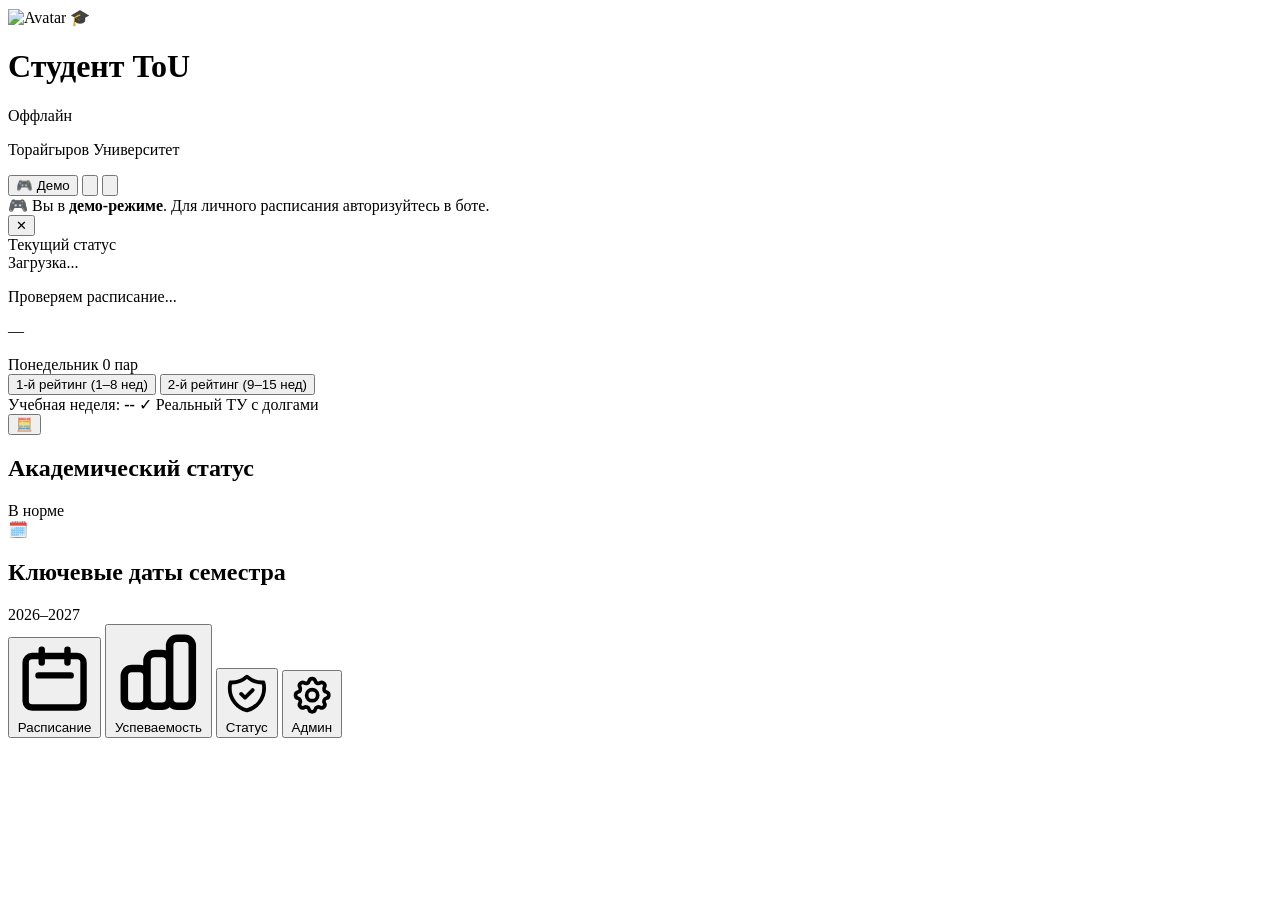
==== commit 3599cd0e: "Добавление возможность свернуть калькулятор, кнопки перехода между предметами, якоря и фикс с отобра" ====
--- a/webapp/index.html
+++ b/webapp/index.html
@@ -163,13 +163,25 @@
         <span class="text-[11px] text-emerald-400">✓ Реальный ТУ с долгами</span>
       </div>
 
+      <!-- Быстрый переход между дисциплинами -->
+      <div id="gradesSubjectAnchors" class="flex items-center space-x-1.5 overflow-x-auto scrollbar-none py-0.5 -mx-1 px-1">
+        <!-- Якоря дисциплин генерируются динамически в grades.js -->
+      </div>
+
       <!-- Список дисциплин -->
-      <div id="gradesList" class="space-y-3">
+      <div id="gradesList" class="space-y-3 scroll-mt-20">
         <!-- Карточки оценок генерируются динамически -->
       </div>
 
       <!-- Калькулятор баллов (подгружается из /static/partials/calculator.html) -->
       <div id="calculatorMount"></div>
+
+      <!-- Плавающий кружок-якорь в правом нижнем углу (Калькулятор <-> Наверх) -->
+      <button id="gradesFloatingAnchorBtn" type="button"
+        class="fixed bottom-20 right-4 z-40 w-12 h-12 rounded-full bg-emerald-500 hover:bg-emerald-400 text-white shadow-lg shadow-emerald-500/30 border border-emerald-300/30 flex items-center justify-center active:scale-90 transition-all duration-200"
+        title="Перейти к калькулятору" aria-label="Быстрый переход">
+        <span id="gradesAnchorIcon" class="text-lg leading-none">🧮</span>
+      </button>
     </section>
 
     <!-- ТАБ 3: АКАДЕМИЧЕСКИЙ СТАТУС И ДАТЫ -->
